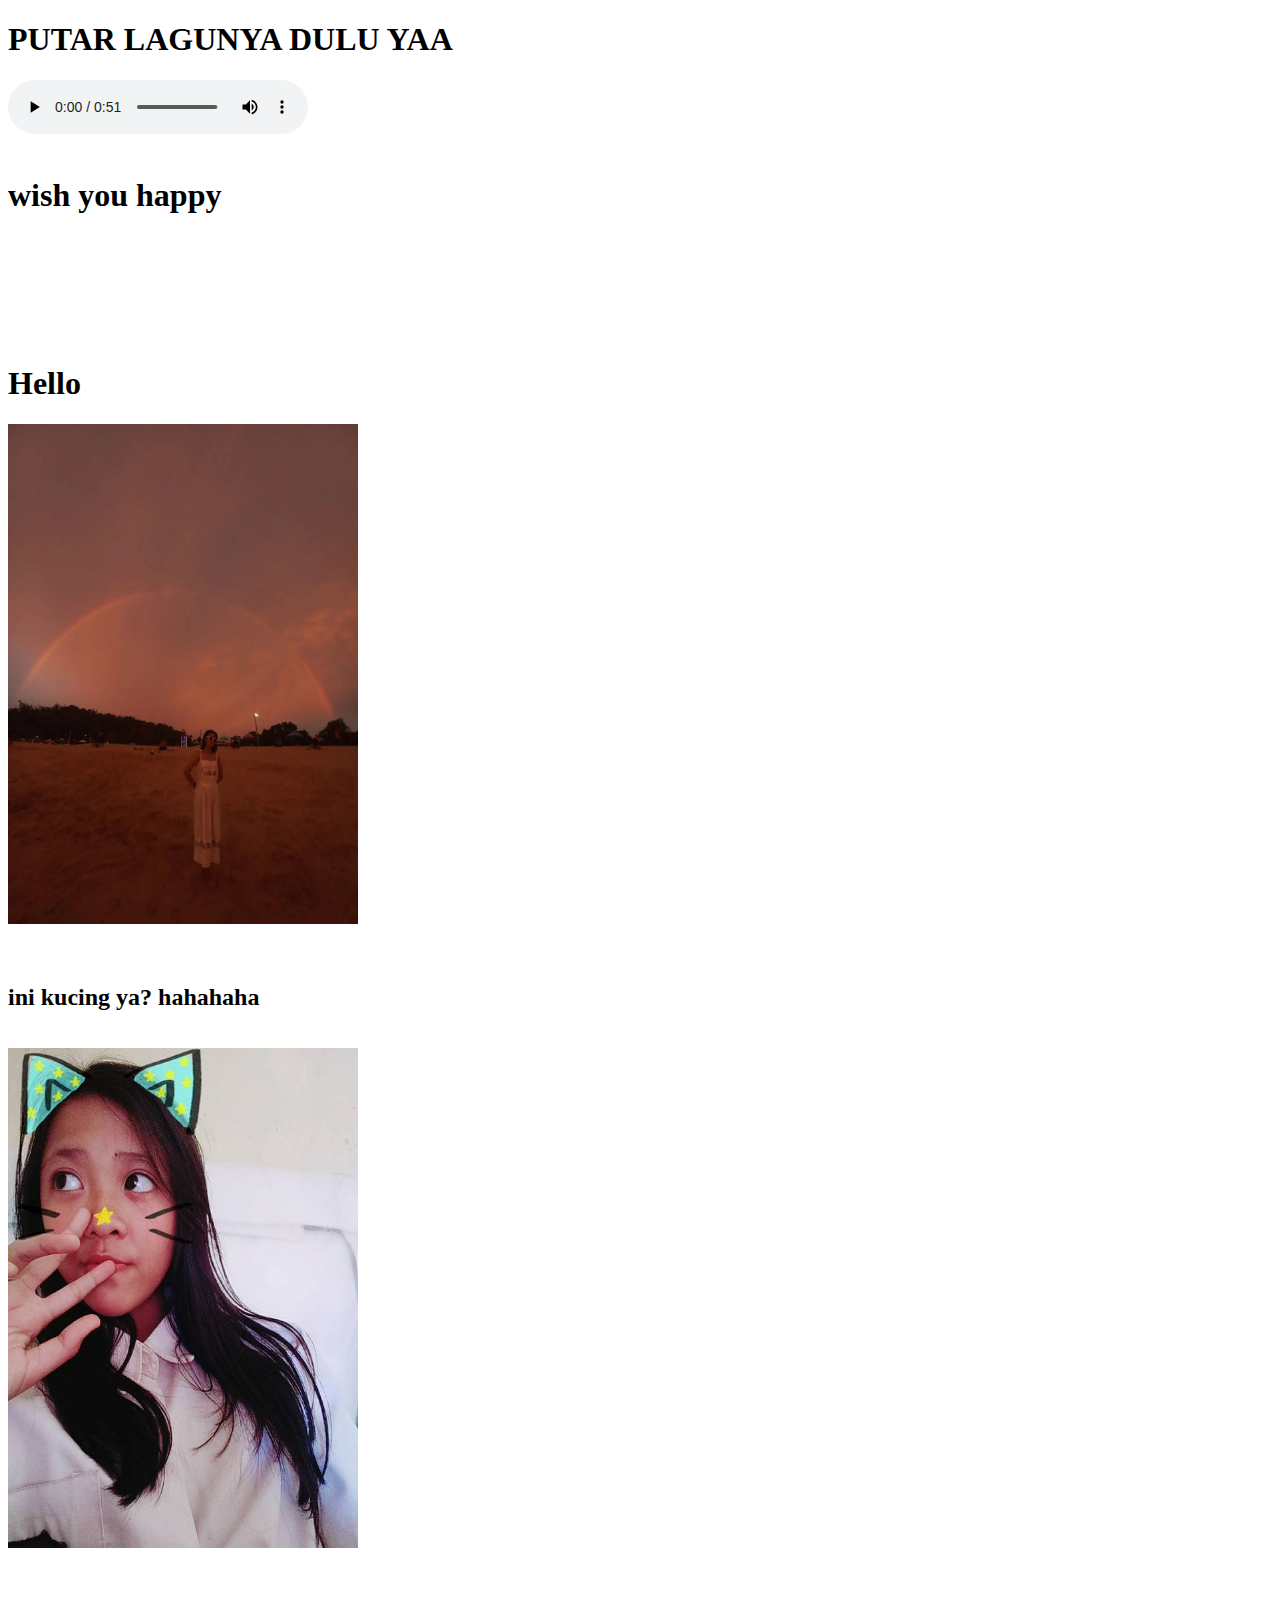
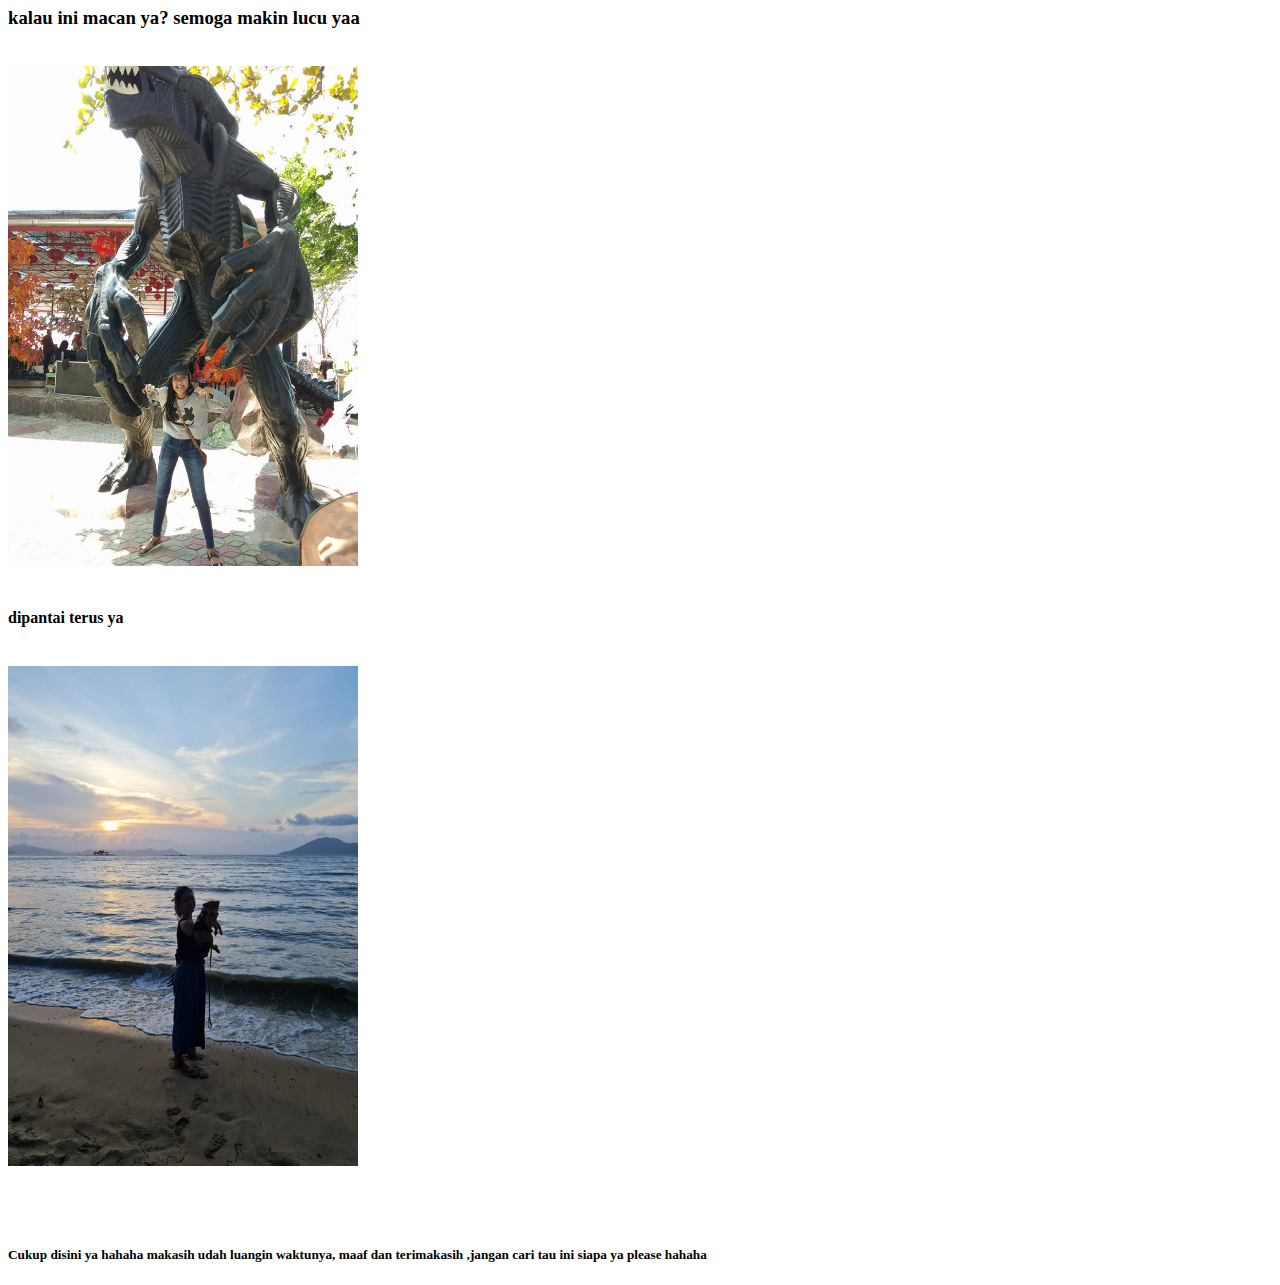
==== index.html @ ba2665f2 "Rename liaspecialday.html to index.html" ====
<!DOCTYPE html>
<html>
    <head>
        <title> Lia Special Day</title>
</head>
<h1> PUTAR LAGUNYA DULU YAA</h1>
<body>
    <audio controls loop>

    <source src="Sempurna cover gitar.mp3" type="audio/mp3"/>
</audio>
    
</body>    


<body>
       
        <script>
            alert("Hai Lia");
        </script>
        <script>
            alert("Selamat Ulang Tahun ya");
        </script>
        <script>
            alert("semoga panjang umur");
        </script>
        <script>
            alert("Sehat Selalu");
        </script>
        <script>
            alert("Udah ada jodoh belum?");
        </script>
        <script>
            alert("hahahaha");
        </script>
        <script>
            alert("kalau belum semoga cepet ketemu yaa :(");
        </script>
        <script>
            alert("Oh iya sehat selalu juga ya buat keluarganya");
        </script>
        <script>
            alert("Insta Story nya kosong ya");
        </script>
        <script>
            alert("ngga mau diisi atau gimana? sibuk acara ya paling hahaha");
        </script>
        <script>
            alert("hahahaha");
        </script>
        <script>
            alert("tunggu sampai akhir ya ntar ada sesuatu kok");
        </script>
        <script>
            alert("Udah mau lulus ya");
        </script>
        <script>
            alert("ga kerasa udah mau kuliah/kerja atau langsung nikah");
        </script>
        <script>
            alert("hahaha semoga aja lia ketemu yang seiman dan bisa ngejaga lia sampai tua");
        </script>
        <script>
            alert("semoga ketemu sama jodohnya yaa");
        </script>
        <script>
            alert("Capek ya?");
        </script>
        <script>
            alert("Bentar lagi kok,masa gapengen tau sih ada apa di akhir");
        </script>
        <script>
            alert("maaf ya aku gaberani ngirim langsung,aku takut kita makin jauh,yaa walaupun udh agak jauh tapi aku sering ngelihatin di SG/SW (walaupun jarang bikin)");
        </script>
        <script>
            alert("gimana harinya? sedih,senang,bosan, semoga ditahun ini dan tahun tahun mendatang apa yang diinginkan bisa tercapai ya");
        </script>
        <script>
            alert("udah sampai sini aja ya makasih udah mau baca");
        </script>
        <script>
            alert("Thankyou");
        </script>
        <script>
            alert("this message is from your Secret Admirer");
        </script>
        












    </body>
    <br>
    <br>
    <head>
        <title>wish you happy</title>
    </head>
    <h1>wish you happy</h1>
    <br>
    <br>
    <br>
    <br>
    <body>
        <br>
        <br>
        <h1>Hello</h1>
        <img src="foto lia.webp" width="350px" height="500px" alt="foto lia.webp"
       >
       <br>
       <br>
       <br> <h2>ini kucing ya? hahahaha</h2>
       <br>
    
       <img src="lia kucing.jpg" width="350px" height="500px" alt="">
       <br>
       <br>
       <br><h3>kalau ini macan ya? semoga makin lucu yaa</h3>
       <br>
      
       <img src="lia macan.jpg" width="350px" height="500px" alt="">
       <br>
       <br><h4>dipantai terus ya</h4>
       <br> 
       
       <img src="lia dipantai.jpg" width="350px" height="500px" alt="">
        <br>
        <br>
        <br>
        <br>
    

       <h5>Cukup disini ya hahaha makasih udah luangin waktunya, maaf dan terimakasih ,jangan cari tau ini siapa ya please hahaha</h5>
    </body>
</html>
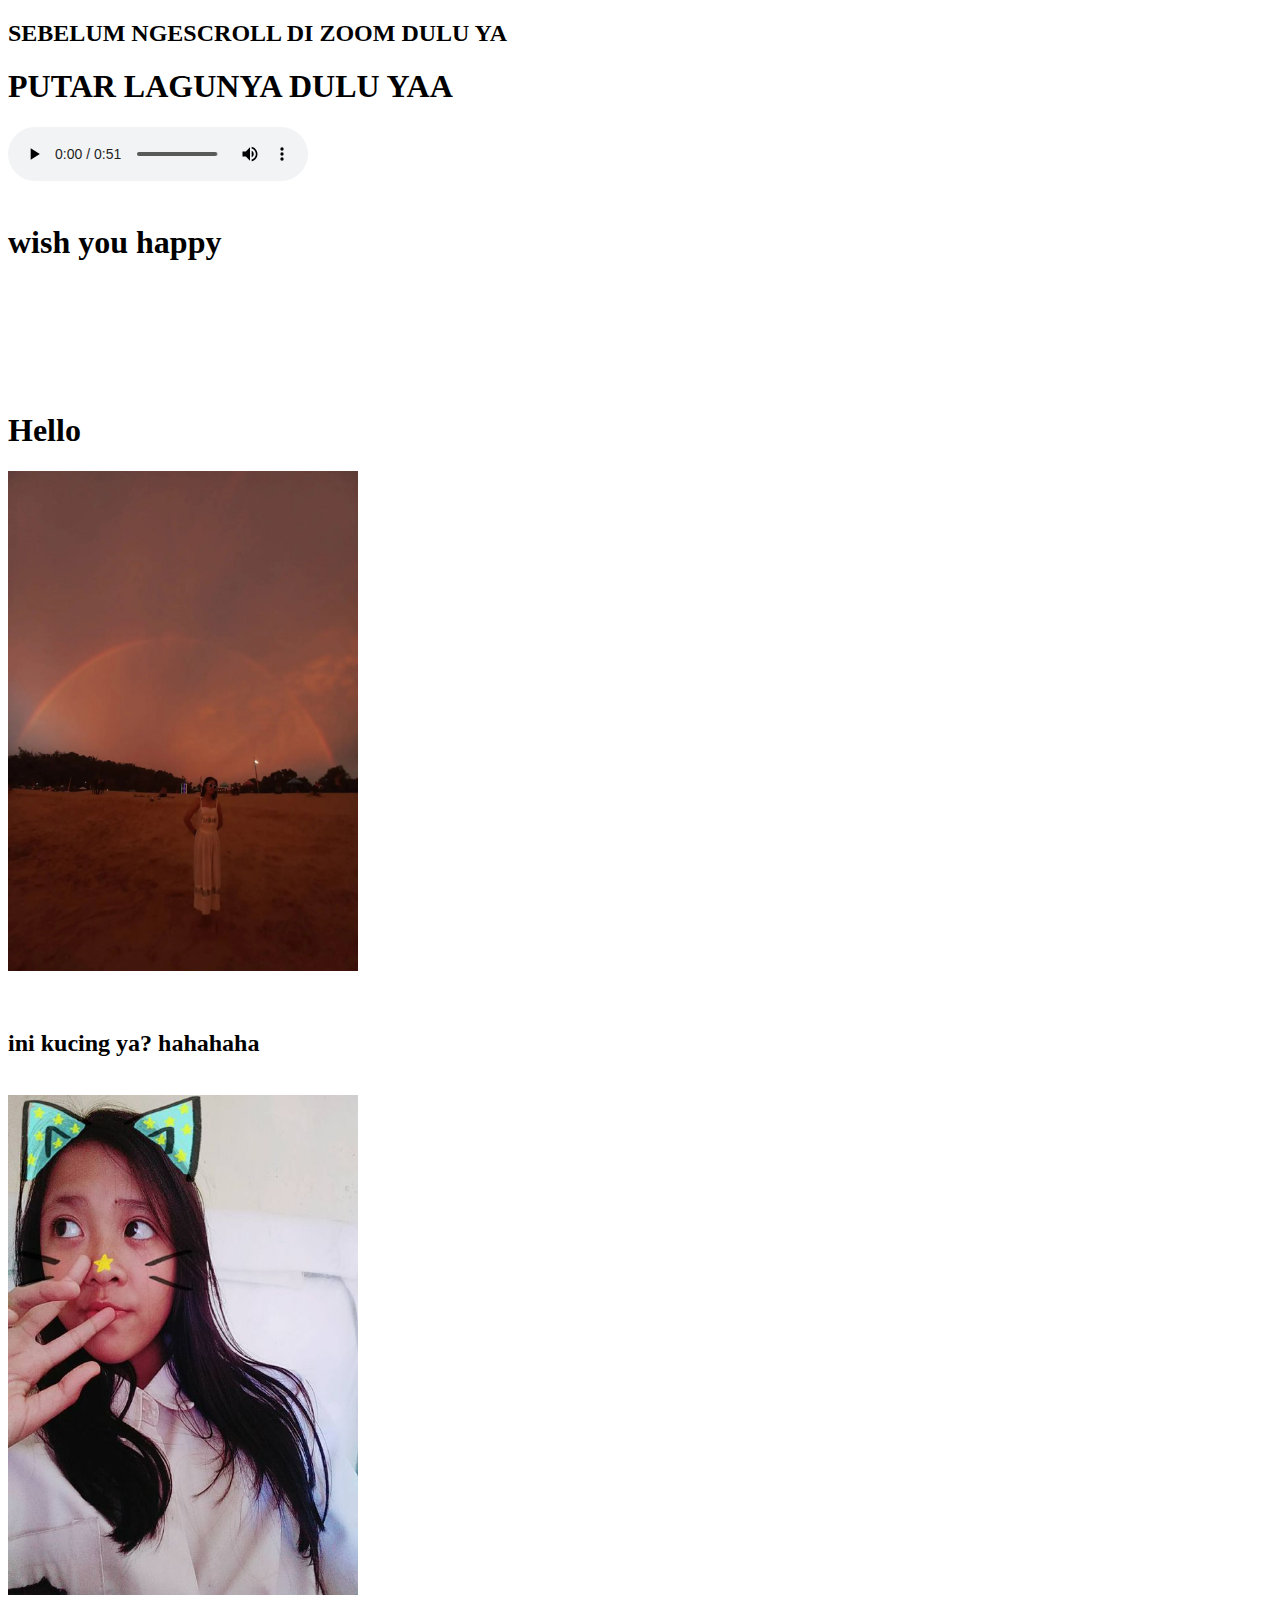
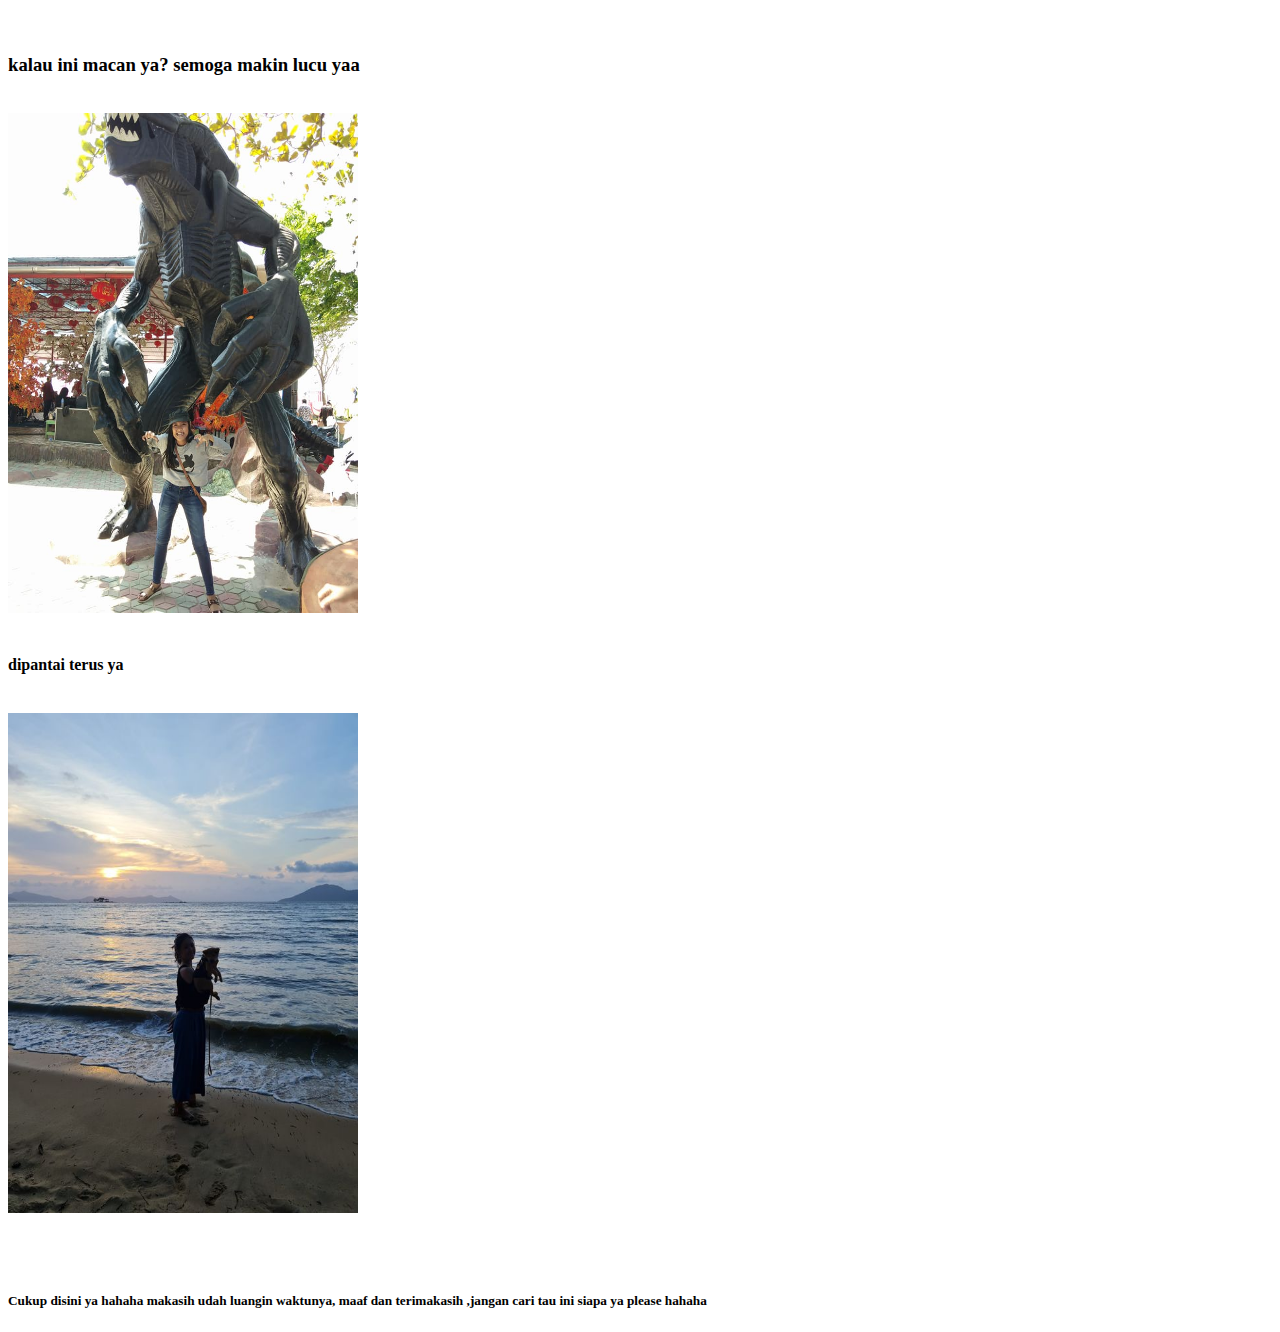
==== commit c36eee70: "Update index.html" ====
--- a/index.html
+++ b/index.html
@@ -3,6 +3,7 @@
     <head>
         <title> Lia Special Day</title>
 </head>
+<h2> SEBELUM NGESCROLL DI ZOOM DULU YA<h2>
 <h1> PUTAR LAGUNYA DULU YAA</h1>
 <body>
     <audio controls loop>
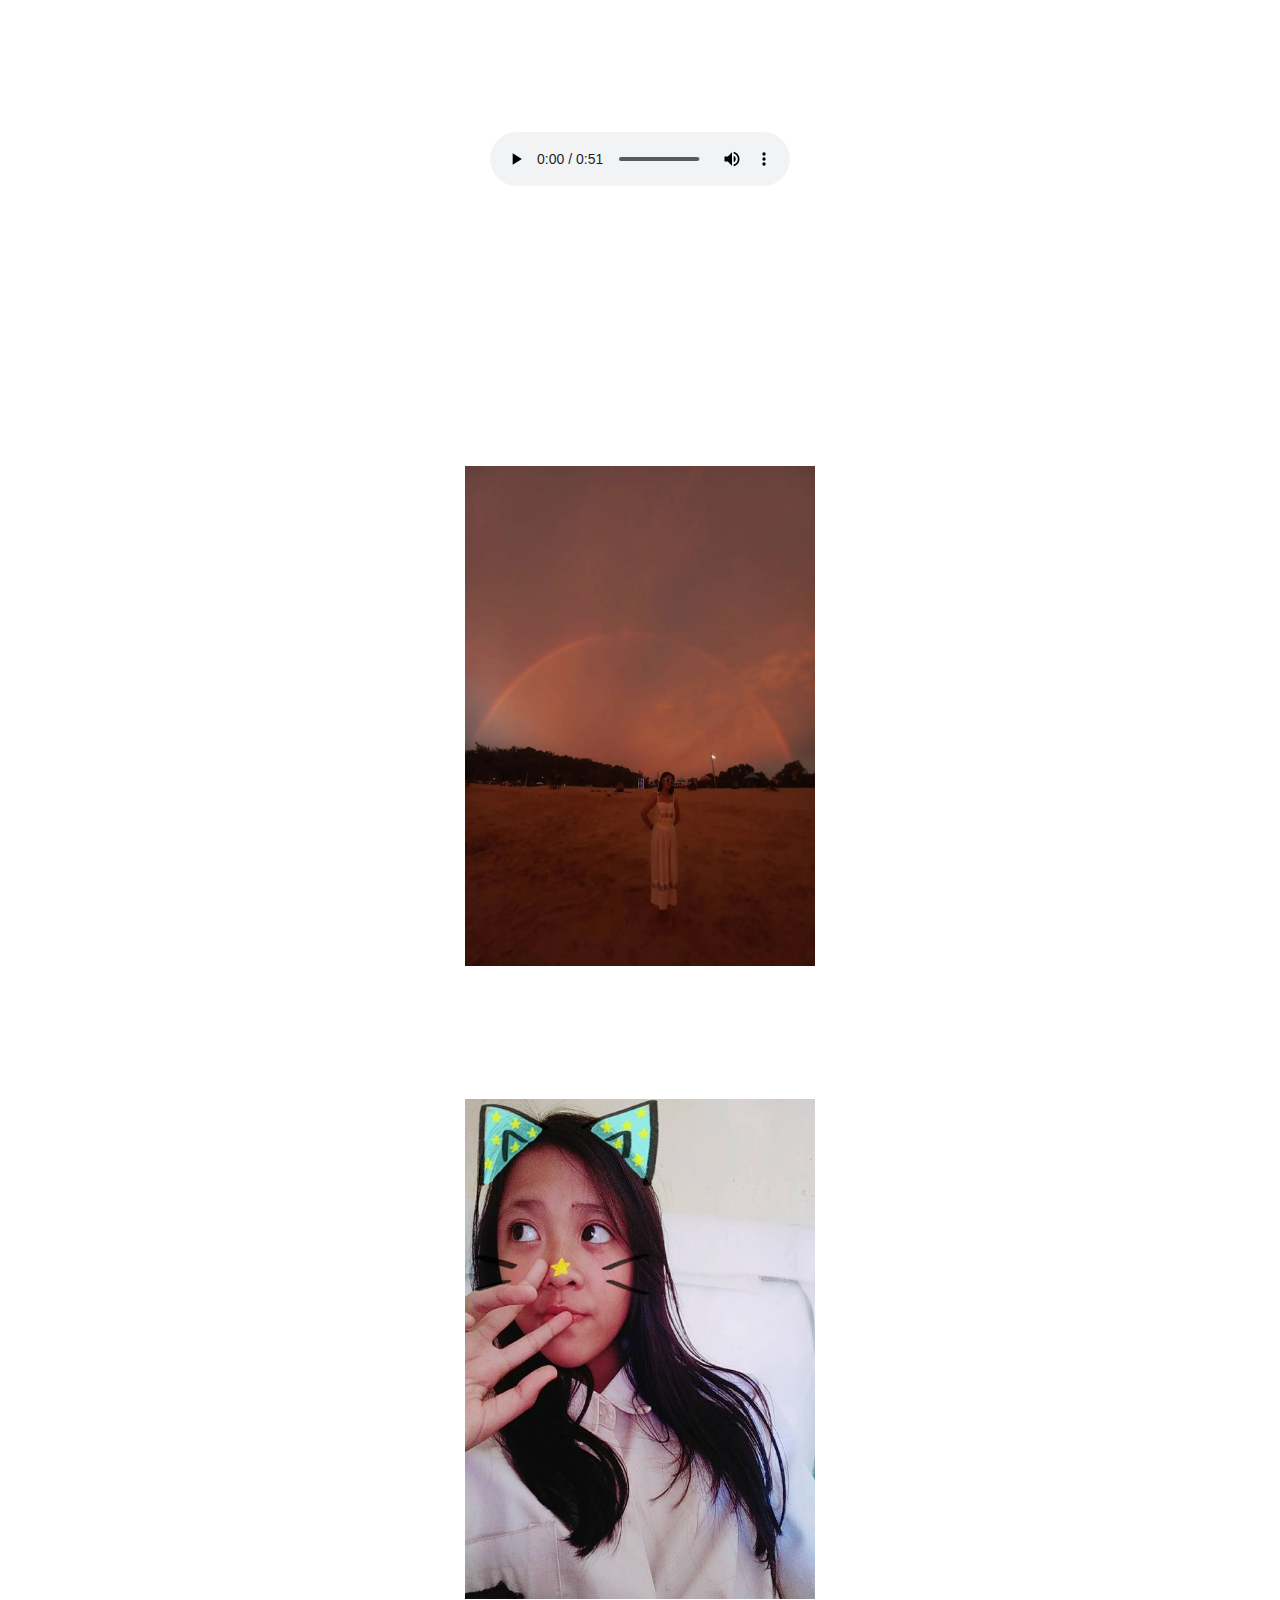
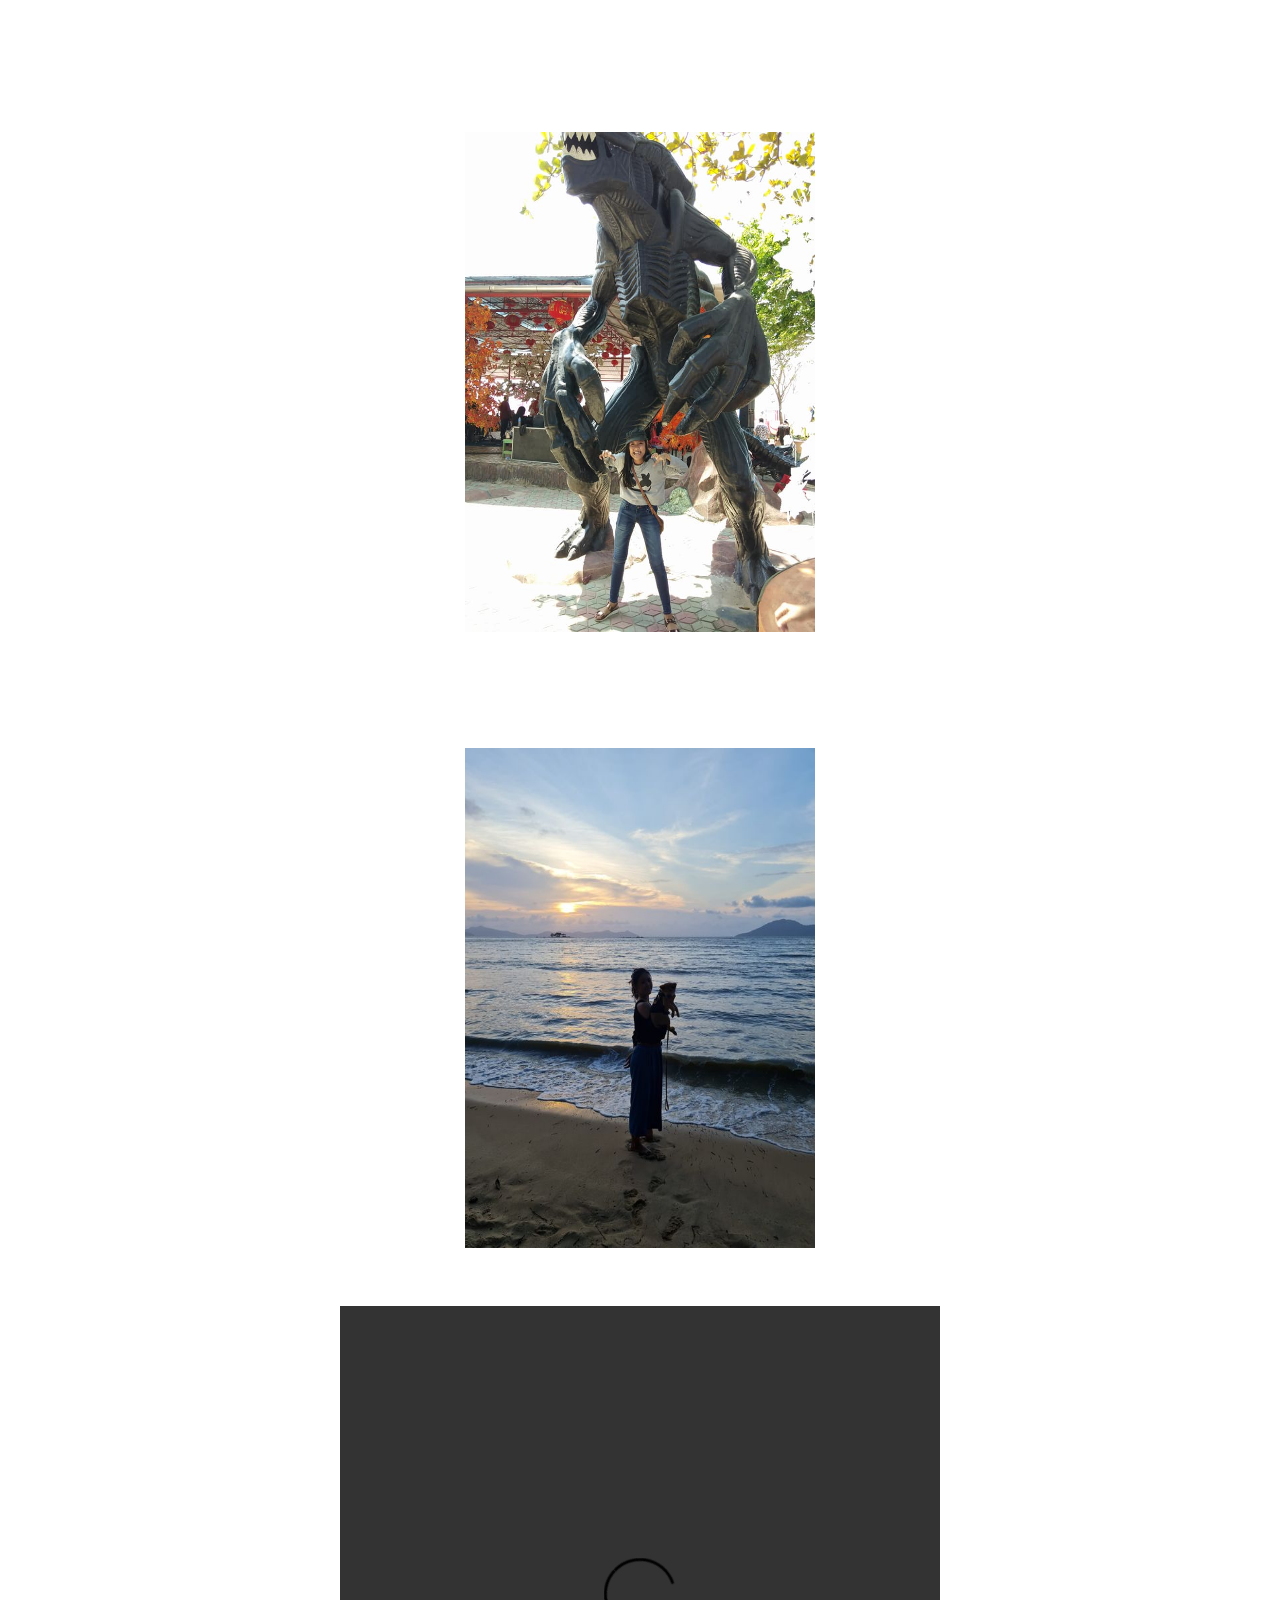
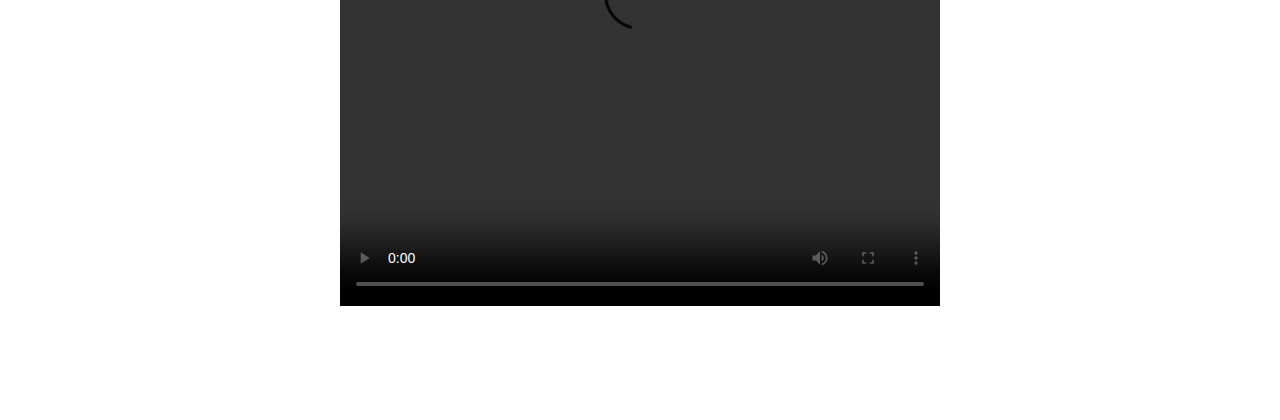
==== commit b2e9a18b: "Update index.html" ====
--- a/index.html
+++ b/index.html
@@ -2,9 +2,166 @@
 <html>
     <head>
         <title> Lia Special Day</title>
-</head>
-<h2> SEBELUM NGESCROLL DI ZOOM DULU YA<h2>
-<h1> PUTAR LAGUNYA DULU YAA</h1>
+    </head>
+<body background="bg web.jpg">
+
+
+
+    </body>
+<body>
+    
+
+<style type="text/css">
+#h1{
+color: white;
+font-size: 30px;
+font-weight: bold;
+font-variant: small-caps;
+font-family: system-ui, -apple-system, BlinkMacSystemFont, 'Segoe UI', Roboto, Oxygen, Ubuntu, Cantarell, 'Open Sans', 'Helvetica Neue', sans-serif;    }
+ 
+
+</style>
+</body>
+<script>
+    alert("Hai Lia");
+    </script>
+    <script>
+    alert("Selamat Ulang Tahun ya");
+    </script>
+    <script>
+    alert("semoga panjang umur");
+    </script>
+    <script>
+    alert("Sehat Selalu");
+    </script>
+    <script>
+    alert("Udah ada jodoh belum?");
+    </script>
+    <script>
+    alert("hahahaha");
+    </script>
+    <script>
+    alert("kalau belum semoga cepet ketemu yaa :(");
+    </script>
+    <script>
+    alert("Oh iya sehat selalu juga ya buat keluarganya");
+    </script>
+    <script>
+    alert("Insta Story nya kosong ya");
+    </script>
+    <script>
+    alert("ngga mau diisi atau gimana? sibuk acara ya paling hahaha");
+    </script>
+    <script>
+    alert("hahahaha");
+    </script>
+    <script>
+    alert("tunggu sampai akhir ya ntar ada sesuatu kok");
+    </script>
+    <script>
+    alert("Udah mau lulus ya");
+    </script>
+    <script>
+    alert("ga kerasa udah mau kuliah/kerja atau langsung nikah");
+    </script>
+    <script>
+    alert("hahaha semoga aja lia ketemu yang seiman dan bisa ngejaga lia sampai tua");
+    </script>
+    <script>
+    alert("semoga ketemu sama jodohnya yaa");
+    </script>
+    <script>
+    alert("Capek ya?");
+    </script>
+    <script>
+    alert("Bentar lagi kok,masa gapengen tau sih ada apa di akhir");
+    </script>
+    <script>
+    alert("maaf ya aku gaberani ngirim langsung,aku takut kita makin jauh,yaa walaupun udh agak jauh tapi aku sering ngelihatin di SG/SW (walaupun jarang bikin)");
+    </script>
+    <script>
+    alert("gimana harinya? sedih,senang,bosan, semoga ditahun ini dan tahun tahun mendatang apa yang diinginkan bisa tercapai ya");
+    </script>
+    <script>
+    alert("udah sampai sini aja ya makasih udah mau baca");
+    </script>
+    <script>
+    alert("Thankyou");
+    </script>
+    <script>
+    alert("this message is from your Secret Admirer");
+    </script><script>
+alert("Hai Lia");
+</script>
+<script>
+alert("Selamat Ulang Tahun ya");
+</script>
+<script>
+alert("semoga panjang umur");
+</script>
+<script>
+alert("Sehat Selalu");
+</script>
+<script>
+alert("Udah ada jodoh belum?");
+</script>
+<script>
+alert("hahahaha");
+</script>
+<script>
+alert("kalau belum semoga cepet ketemu yaa :(");
+</script>
+<script>
+alert("Oh iya sehat selalu juga ya buat keluarganya");
+</script>
+<script>
+alert("Insta Story nya kosong ya");
+</script>
+<script>
+alert("ngga mau diisi atau gimana? sibuk acara ya paling hahaha");
+</script>
+<script>
+alert("hahahaha");
+</script>
+<script>
+alert("tunggu sampai akhir ya ntar ada sesuatu kok");
+</script>
+<script>
+alert("Udah mau lulus ya");
+</script>
+<script>
+alert("ga kerasa udah mau kuliah/kerja atau langsung nikah");
+</script>
+<script>
+alert("hahaha semoga aja lia ketemu yang seiman dan bisa ngejaga lia sampai tua");
+</script>
+<script>
+alert("semoga ketemu sama jodohnya yaa");
+</script>
+<script>
+alert("Capek ya?");
+</script>
+<script>
+alert("Bentar lagi kok,masa gapengen tau sih ada apa di akhir");
+</script>
+<script>
+alert("maaf ya aku gaberani ngirim langsung,aku takut kita makin jauh,yaa walaupun udh agak jauh tapi aku sering ngelihatin di SG/SW (walaupun jarang bikin)");
+</script>
+<script>
+alert("gimana harinya? sedih,senang,bosan, semoga ditahun ini dan tahun tahun mendatang apa yang diinginkan bisa tercapai ya");
+</script>
+<script>
+alert("udah sampai sini aja ya makasih udah mau baca");
+</script>
+<script>
+alert("Thankyou");
+</script>
+<script>
+alert("this message is from your Secret Admirer");
+</script>
+<center>
+<h1 id="h1" > SEBELUM NGESCROLL DI ZOOM DULU YA<h1>
+<h1 id="h1"> PUTAR LAGUNYA DULU </h1>
 <body>
     <audio controls loop>
 
@@ -16,128 +173,54 @@
 
 <body>
        
-        <script>
-            alert("Hai Lia");
-        </script>
-        <script>
-            alert("Selamat Ulang Tahun ya");
-        </script>
-        <script>
-            alert("semoga panjang umur");
-        </script>
-        <script>
-            alert("Sehat Selalu");
-        </script>
-        <script>
-            alert("Udah ada jodoh belum?");
-        </script>
-        <script>
-            alert("hahahaha");
-        </script>
-        <script>
-            alert("kalau belum semoga cepet ketemu yaa :(");
-        </script>
-        <script>
-            alert("Oh iya sehat selalu juga ya buat keluarganya");
-        </script>
-        <script>
-            alert("Insta Story nya kosong ya");
-        </script>
-        <script>
-            alert("ngga mau diisi atau gimana? sibuk acara ya paling hahaha");
-        </script>
-        <script>
-            alert("hahahaha");
-        </script>
-        <script>
-            alert("tunggu sampai akhir ya ntar ada sesuatu kok");
-        </script>
-        <script>
-            alert("Udah mau lulus ya");
-        </script>
-        <script>
-            alert("ga kerasa udah mau kuliah/kerja atau langsung nikah");
-        </script>
-        <script>
-            alert("hahaha semoga aja lia ketemu yang seiman dan bisa ngejaga lia sampai tua");
-        </script>
-        <script>
-            alert("semoga ketemu sama jodohnya yaa");
-        </script>
-        <script>
-            alert("Capek ya?");
-        </script>
-        <script>
-            alert("Bentar lagi kok,masa gapengen tau sih ada apa di akhir");
-        </script>
-        <script>
-            alert("maaf ya aku gaberani ngirim langsung,aku takut kita makin jauh,yaa walaupun udh agak jauh tapi aku sering ngelihatin di SG/SW (walaupun jarang bikin)");
-        </script>
-        <script>
-            alert("gimana harinya? sedih,senang,bosan, semoga ditahun ini dan tahun tahun mendatang apa yang diinginkan bisa tercapai ya");
-        </script>
-        <script>
-            alert("udah sampai sini aja ya makasih udah mau baca");
-        </script>
-        <script>
-            alert("Thankyou");
-        </script>
-        <script>
-            alert("this message is from your Secret Admirer");
-        </script>
+       
         
 
 
-
-
-
-
-
-
-
-
-
-
     </body>
     <br>
     <br>
     <head>
-        <title>wish you happy</title>
+        <title id="h1">wish you happy</title>
     </head>
-    <h1>wish you happy</h1>
+    <h1 id="h1">wish you happy</h1>
     <br>
     <br>
     <br>
     <br>
     <body>
-        <br>
-        <br>
-        <h1>Hello</h1>
+        
+        <br>
+        <br>
+        <h1 id="h1">Hello</h1>
         <img src="foto lia.webp" width="350px" height="500px" alt="foto lia.webp"
        >
        <br>
        <br>
-       <br> <h2>ini kucing ya? hahahaha</h2>
+       <br> <h1 id="h1">ini kucing ya? hahahaha</h1>
        <br>
     
        <img src="lia kucing.jpg" width="350px" height="500px" alt="">
        <br>
        <br>
-       <br><h3>kalau ini macan ya? semoga makin lucu yaa</h3>
+       <br><h1 id="h1">kalau ini macan ya? semoga makin lucu yaa</h1>
        <br>
       
        <img src="lia macan.jpg" width="350px" height="500px" alt="">
        <br>
-       <br><h4>dipantai terus ya</h4>
+       <br><h1 id="h1">dipantai terus ya</h1>
        <br> 
        
        <img src="lia dipantai.jpg" width="350px" height="500px" alt="">
-        <br>
-        <br>
-        <br>
-        <br>
-    
-
-       <h5>Cukup disini ya hahaha makasih udah luangin waktunya, maaf dan terimakasih ,jangan cari tau ini siapa ya please hahaha</h5>
+    
+        <br>
+        <br>
+        <br>
+        <br>
+        <video controls src="Video lia.mp4" width="600" height="600px"  type="video/mp4"></video>
+    
+
+       <h1 id="h1">Cukup disini ya hahaha makasih udah luangin waktunya, maaf dan terimakasih ,jangan cari tau ini siapa ya please hahaha</h1>
+    </center>
     </body>
 </html>
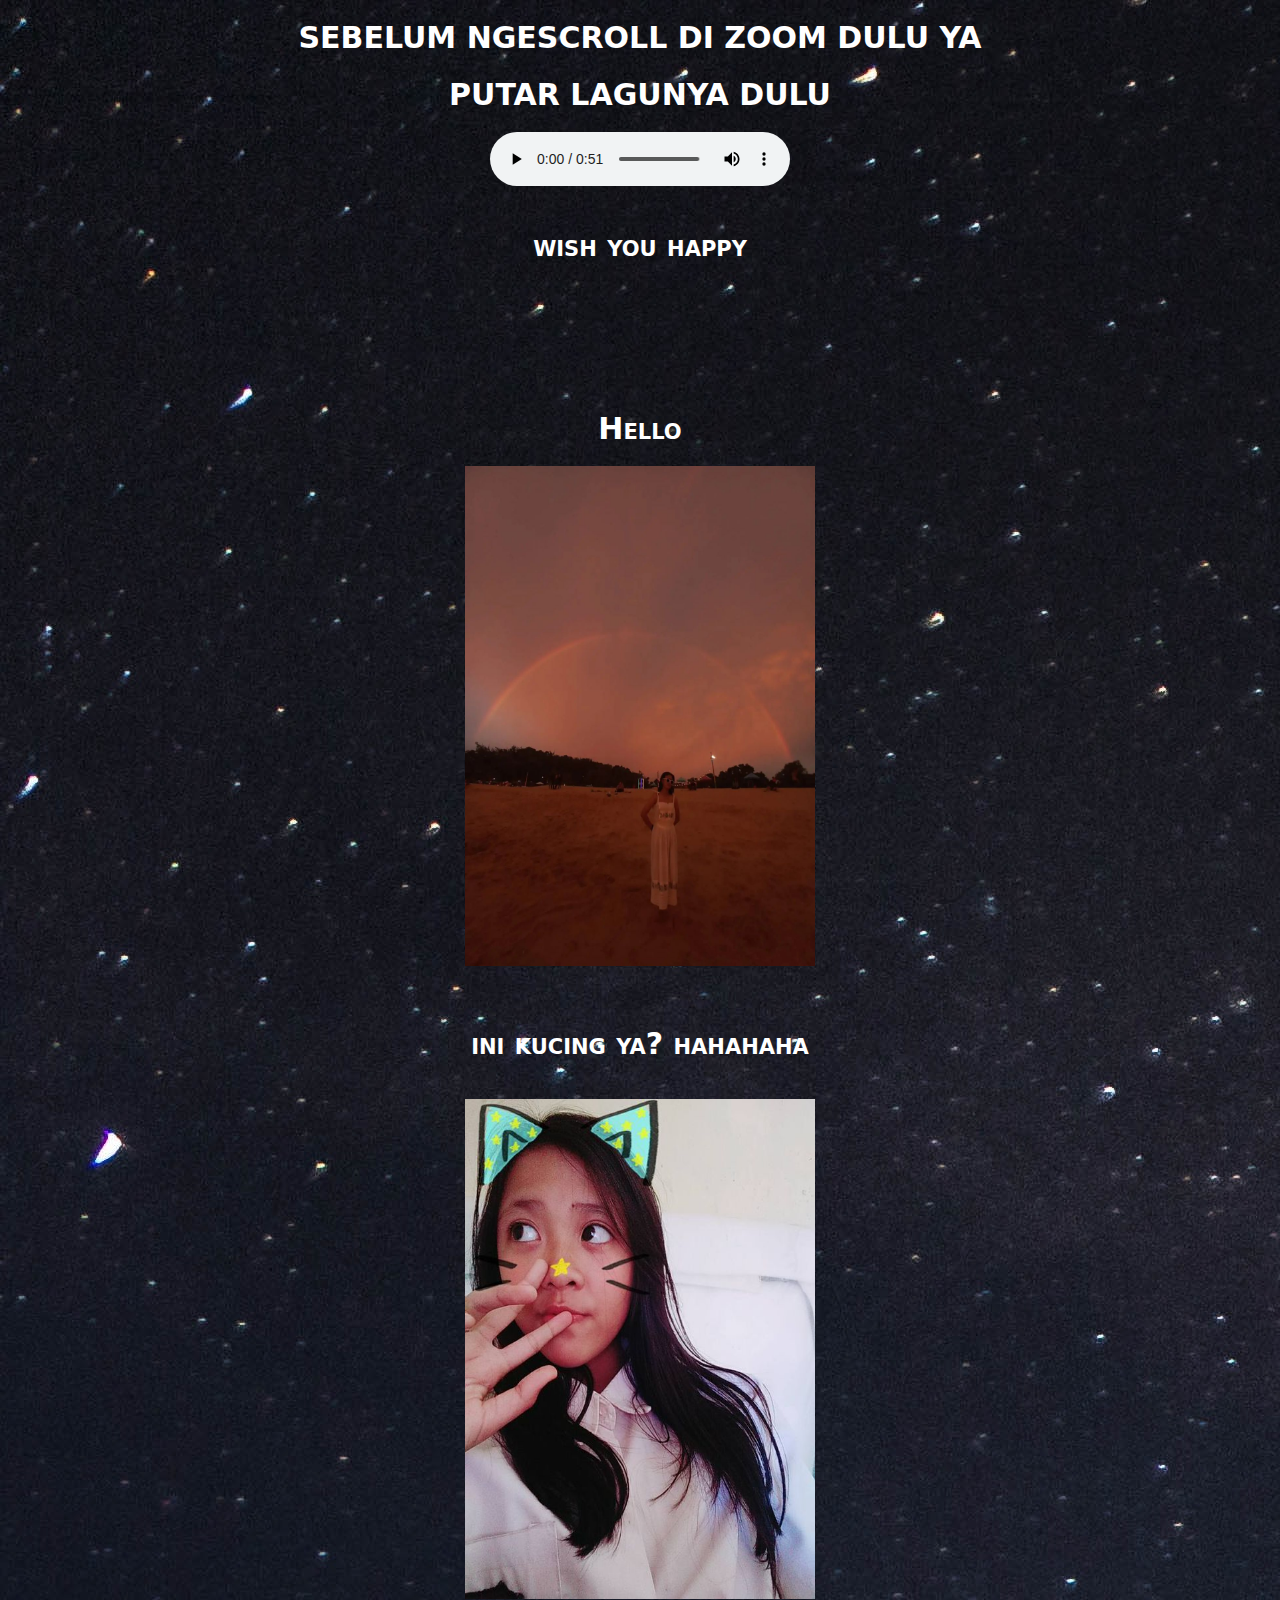
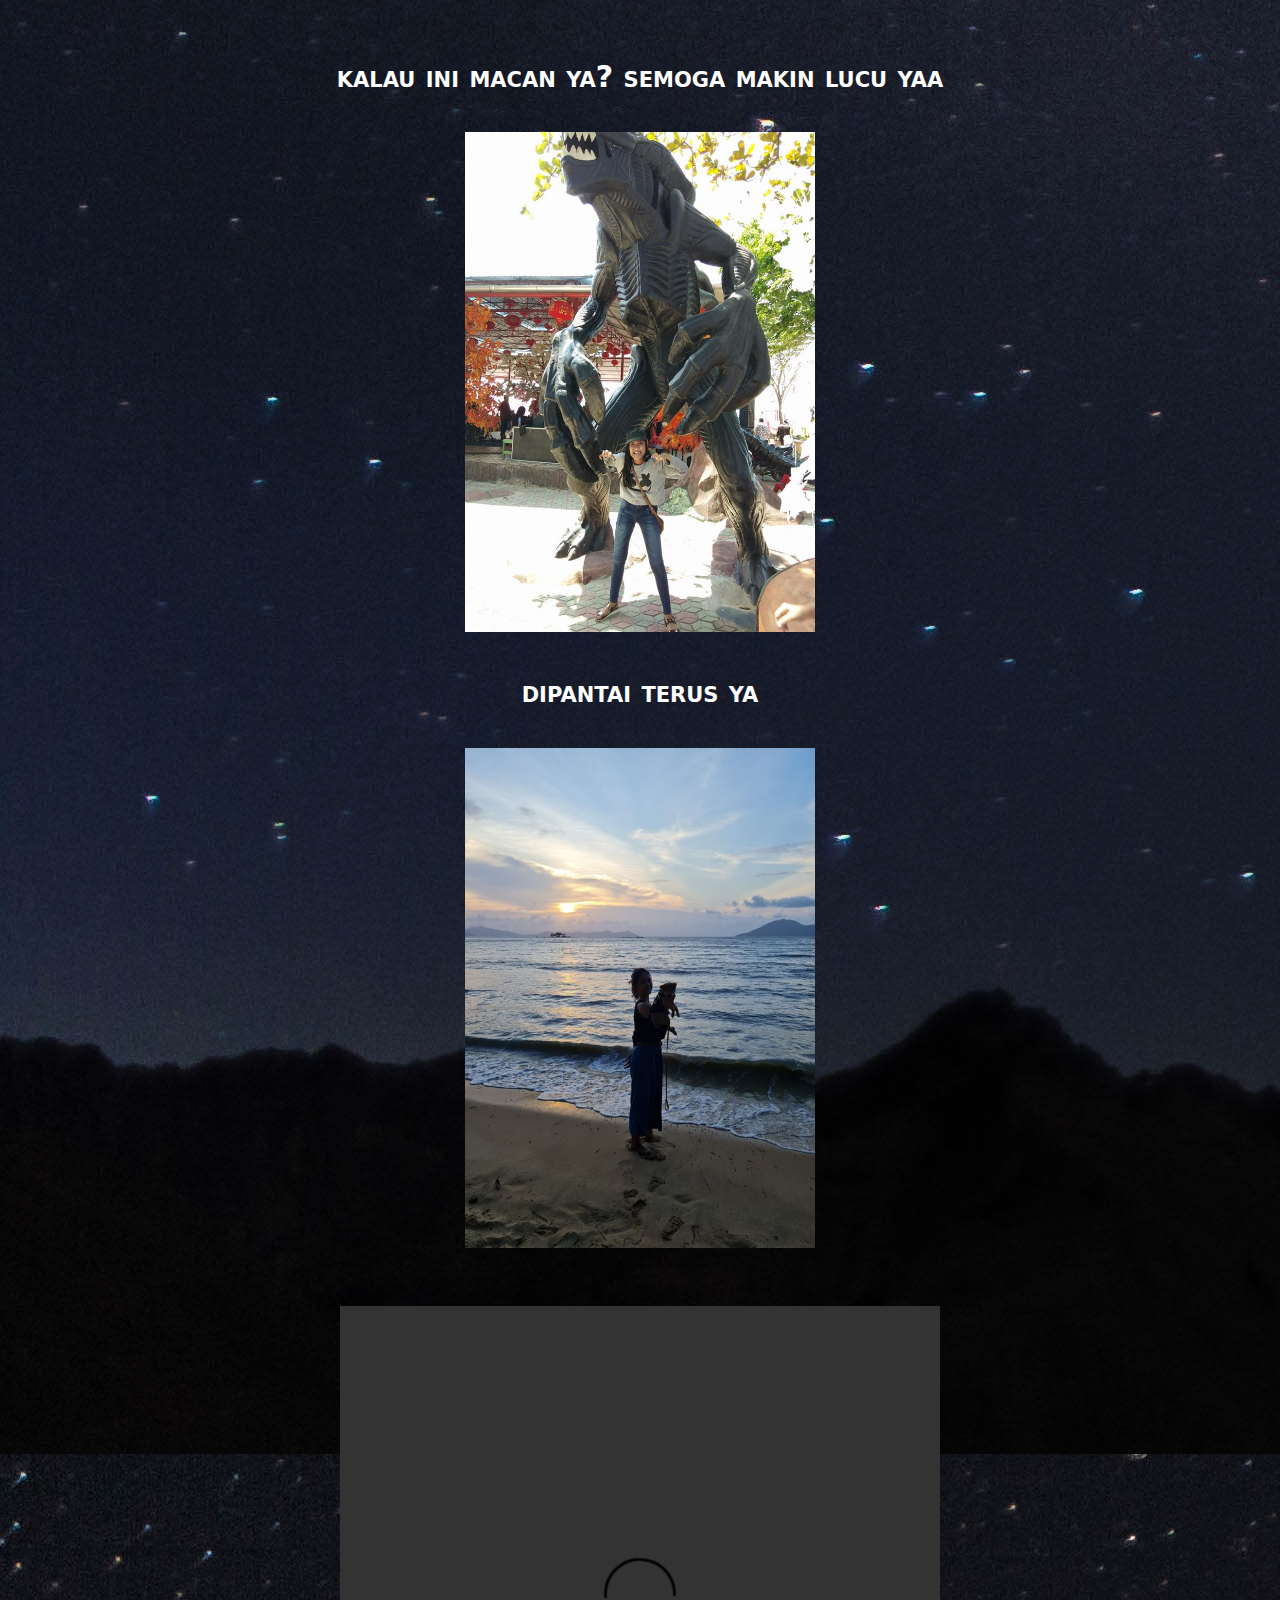
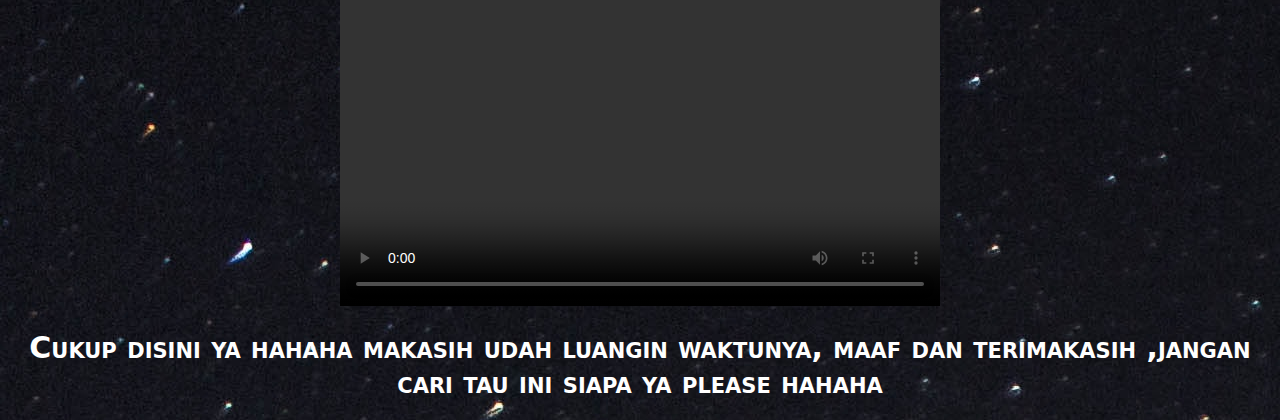
==== commit 7850fd23: "Add files via upload" ====
--- a/index.html
+++ b/index.html
@@ -1,226 +1,226 @@
-<!DOCTYPE html>
-<html>
-    <head>
-        <title> Lia Special Day</title>
-    </head>
-<body background="bg web.jpg">
-
-
-
-    </body>
-<body>
-    
-
-<style type="text/css">
-#h1{
-color: white;
-font-size: 30px;
-font-weight: bold;
-font-variant: small-caps;
-font-family: system-ui, -apple-system, BlinkMacSystemFont, 'Segoe UI', Roboto, Oxygen, Ubuntu, Cantarell, 'Open Sans', 'Helvetica Neue', sans-serif;    }
- 
-
-</style>
-</body>
-<script>
-    alert("Hai Lia");
-    </script>
-    <script>
-    alert("Selamat Ulang Tahun ya");
-    </script>
-    <script>
-    alert("semoga panjang umur");
-    </script>
-    <script>
-    alert("Sehat Selalu");
-    </script>
-    <script>
-    alert("Udah ada jodoh belum?");
-    </script>
-    <script>
-    alert("hahahaha");
-    </script>
-    <script>
-    alert("kalau belum semoga cepet ketemu yaa :(");
-    </script>
-    <script>
-    alert("Oh iya sehat selalu juga ya buat keluarganya");
-    </script>
-    <script>
-    alert("Insta Story nya kosong ya");
-    </script>
-    <script>
-    alert("ngga mau diisi atau gimana? sibuk acara ya paling hahaha");
-    </script>
-    <script>
-    alert("hahahaha");
-    </script>
-    <script>
-    alert("tunggu sampai akhir ya ntar ada sesuatu kok");
-    </script>
-    <script>
-    alert("Udah mau lulus ya");
-    </script>
-    <script>
-    alert("ga kerasa udah mau kuliah/kerja atau langsung nikah");
-    </script>
-    <script>
-    alert("hahaha semoga aja lia ketemu yang seiman dan bisa ngejaga lia sampai tua");
-    </script>
-    <script>
-    alert("semoga ketemu sama jodohnya yaa");
-    </script>
-    <script>
-    alert("Capek ya?");
-    </script>
-    <script>
-    alert("Bentar lagi kok,masa gapengen tau sih ada apa di akhir");
-    </script>
-    <script>
-    alert("maaf ya aku gaberani ngirim langsung,aku takut kita makin jauh,yaa walaupun udh agak jauh tapi aku sering ngelihatin di SG/SW (walaupun jarang bikin)");
-    </script>
-    <script>
-    alert("gimana harinya? sedih,senang,bosan, semoga ditahun ini dan tahun tahun mendatang apa yang diinginkan bisa tercapai ya");
-    </script>
-    <script>
-    alert("udah sampai sini aja ya makasih udah mau baca");
-    </script>
-    <script>
-    alert("Thankyou");
-    </script>
-    <script>
-    alert("this message is from your Secret Admirer");
-    </script><script>
-alert("Hai Lia");
-</script>
-<script>
-alert("Selamat Ulang Tahun ya");
-</script>
-<script>
-alert("semoga panjang umur");
-</script>
-<script>
-alert("Sehat Selalu");
-</script>
-<script>
-alert("Udah ada jodoh belum?");
-</script>
-<script>
-alert("hahahaha");
-</script>
-<script>
-alert("kalau belum semoga cepet ketemu yaa :(");
-</script>
-<script>
-alert("Oh iya sehat selalu juga ya buat keluarganya");
-</script>
-<script>
-alert("Insta Story nya kosong ya");
-</script>
-<script>
-alert("ngga mau diisi atau gimana? sibuk acara ya paling hahaha");
-</script>
-<script>
-alert("hahahaha");
-</script>
-<script>
-alert("tunggu sampai akhir ya ntar ada sesuatu kok");
-</script>
-<script>
-alert("Udah mau lulus ya");
-</script>
-<script>
-alert("ga kerasa udah mau kuliah/kerja atau langsung nikah");
-</script>
-<script>
-alert("hahaha semoga aja lia ketemu yang seiman dan bisa ngejaga lia sampai tua");
-</script>
-<script>
-alert("semoga ketemu sama jodohnya yaa");
-</script>
-<script>
-alert("Capek ya?");
-</script>
-<script>
-alert("Bentar lagi kok,masa gapengen tau sih ada apa di akhir");
-</script>
-<script>
-alert("maaf ya aku gaberani ngirim langsung,aku takut kita makin jauh,yaa walaupun udh agak jauh tapi aku sering ngelihatin di SG/SW (walaupun jarang bikin)");
-</script>
-<script>
-alert("gimana harinya? sedih,senang,bosan, semoga ditahun ini dan tahun tahun mendatang apa yang diinginkan bisa tercapai ya");
-</script>
-<script>
-alert("udah sampai sini aja ya makasih udah mau baca");
-</script>
-<script>
-alert("Thankyou");
-</script>
-<script>
-alert("this message is from your Secret Admirer");
-</script>
-<center>
-<h1 id="h1" > SEBELUM NGESCROLL DI ZOOM DULU YA<h1>
-<h1 id="h1"> PUTAR LAGUNYA DULU </h1>
-<body>
-    <audio controls loop>
-
-    <source src="Sempurna cover gitar.mp3" type="audio/mp3"/>
-</audio>
-    
-</body>    
-
-
-<body>
-       
-       
-        
-
-
-    </body>
-    <br>
-    <br>
-    <head>
-        <title id="h1">wish you happy</title>
-    </head>
-    <h1 id="h1">wish you happy</h1>
-    <br>
-    <br>
-    <br>
-    <br>
-    <body>
-        
-        <br>
-        <br>
-        <h1 id="h1">Hello</h1>
-        <img src="foto lia.webp" width="350px" height="500px" alt="foto lia.webp"
-       >
-       <br>
-       <br>
-       <br> <h1 id="h1">ini kucing ya? hahahaha</h1>
-       <br>
-    
-       <img src="lia kucing.jpg" width="350px" height="500px" alt="">
-       <br>
-       <br>
-       <br><h1 id="h1">kalau ini macan ya? semoga makin lucu yaa</h1>
-       <br>
-      
-       <img src="lia macan.jpg" width="350px" height="500px" alt="">
-       <br>
-       <br><h1 id="h1">dipantai terus ya</h1>
-       <br> 
-       
-       <img src="lia dipantai.jpg" width="350px" height="500px" alt="">
-    
-        <br>
-        <br>
-        <br>
-        <br>
-        <video controls src="Video lia.mp4" width="600" height="600px"  type="video/mp4"></video>
-    
-
-       <h1 id="h1">Cukup disini ya hahaha makasih udah luangin waktunya, maaf dan terimakasih ,jangan cari tau ini siapa ya please hahaha</h1>
-    </center>
-    </body>
-</html>
+<!DOCTYPE html>
+<html>
+    <head>
+        <title> Lia Special Day</title>
+    </head>
+<body background="bg web.jpg">
+
+
+
+    </body>
+<body>
+    
+
+<style type="text/css">
+#h1{
+color: white;
+font-size: 30px;
+font-weight: bold;
+font-variant: small-caps;
+font-family: system-ui, -apple-system, BlinkMacSystemFont, 'Segoe UI', Roboto, Oxygen, Ubuntu, Cantarell, 'Open Sans', 'Helvetica Neue', sans-serif;    }
+ 
+
+</style>
+</body>
+<script>
+    alert("Hai Lia");
+    </script>
+    <script>
+    alert("Selamat Ulang Tahun ya");
+    </script>
+    <script>
+    alert("semoga panjang umur");
+    </script>
+    <script>
+    alert("Sehat Selalu");
+    </script>
+    <script>
+    alert("Udah ada jodoh belum?");
+    </script>
+    <script>
+    alert("hahahaha");
+    </script>
+    <script>
+    alert("kalau belum semoga cepet ketemu yaa :(");
+    </script>
+    <script>
+    alert("Oh iya sehat selalu juga ya buat keluarganya");
+    </script>
+    <script>
+    alert("Insta Story nya kosong ya");
+    </script>
+    <script>
+    alert("ngga mau diisi atau gimana? sibuk acara ya paling hahaha");
+    </script>
+    <script>
+    alert("hahahaha");
+    </script>
+    <script>
+    alert("tunggu sampai akhir ya ntar ada sesuatu kok");
+    </script>
+    <script>
+    alert("Udah mau lulus ya");
+    </script>
+    <script>
+    alert("ga kerasa udah mau kuliah/kerja atau langsung nikah");
+    </script>
+    <script>
+    alert("hahaha semoga aja lia ketemu yang seiman dan bisa ngejaga lia sampai tua");
+    </script>
+    <script>
+    alert("semoga ketemu sama jodohnya yaa");
+    </script>
+    <script>
+    alert("Capek ya?");
+    </script>
+    <script>
+    alert("Bentar lagi kok,masa gapengen tau sih ada apa di akhir");
+    </script>
+    <script>
+    alert("maaf ya aku gaberani ngirim langsung,aku takut kita makin jauh,yaa walaupun udh agak jauh tapi aku sering ngelihatin di SG/SW (walaupun jarang bikin)");
+    </script>
+    <script>
+    alert("gimana harinya? sedih,senang,bosan, semoga ditahun ini dan tahun tahun mendatang apa yang diinginkan bisa tercapai ya");
+    </script>
+    <script>
+    alert("udah sampai sini aja ya makasih udah mau baca");
+    </script>
+    <script>
+    alert("Thankyou");
+    </script>
+    <script>
+    alert("this message is from your Secret Admirer");
+    </script><script>
+alert("Hai Lia");
+</script>
+<script>
+alert("Selamat Ulang Tahun ya");
+</script>
+<script>
+alert("semoga panjang umur");
+</script>
+<script>
+alert("Sehat Selalu");
+</script>
+<script>
+alert("Udah ada jodoh belum?");
+</script>
+<script>
+alert("hahahaha");
+</script>
+<script>
+alert("kalau belum semoga cepet ketemu yaa :(");
+</script>
+<script>
+alert("Oh iya sehat selalu juga ya buat keluarganya");
+</script>
+<script>
+alert("Insta Story nya kosong ya");
+</script>
+<script>
+alert("ngga mau diisi atau gimana? sibuk acara ya paling hahaha");
+</script>
+<script>
+alert("hahahaha");
+</script>
+<script>
+alert("tunggu sampai akhir ya ntar ada sesuatu kok");
+</script>
+<script>
+alert("Udah mau lulus ya");
+</script>
+<script>
+alert("ga kerasa udah mau kuliah/kerja atau langsung nikah");
+</script>
+<script>
+alert("hahaha semoga aja lia ketemu yang seiman dan bisa ngejaga lia sampai tua");
+</script>
+<script>
+alert("semoga ketemu sama jodohnya yaa");
+</script>
+<script>
+alert("Capek ya?");
+</script>
+<script>
+alert("Bentar lagi kok,masa gapengen tau sih ada apa di akhir");
+</script>
+<script>
+alert("maaf ya aku gaberani ngirim langsung,aku takut kita makin jauh,yaa walaupun udh agak jauh tapi aku sering ngelihatin di SG/SW (walaupun jarang bikin)");
+</script>
+<script>
+alert("gimana harinya? sedih,senang,bosan, semoga ditahun ini dan tahun tahun mendatang apa yang diinginkan bisa tercapai ya");
+</script>
+<script>
+alert("udah sampai sini aja ya makasih udah mau baca");
+</script>
+<script>
+alert("Thankyou");
+</script>
+<script>
+alert("this message is from your Secret Admirer");
+</script>
+<center>
+<h1 id="h1" > SEBELUM NGESCROLL DI ZOOM DULU YA<h1>
+<h1 id="h1"> PUTAR LAGUNYA DULU </h1>
+<body>
+    <audio controls loop>
+
+    <source src="Sempurna cover gitar.mp3" type="audio/mp3"/>
+</audio>
+    
+</body>    
+
+
+<body>
+       
+       
+        
+
+
+    </body>
+    <br>
+    <br>
+    <head>
+        <title id="h1">wish you happy</title>
+    </head>
+    <h1 id="h1">wish you happy</h1>
+    <br>
+    <br>
+    <br>
+    <br>
+    <body>
+        
+        <br>
+        <br>
+        <h1 id="h1">Hello</h1>
+        <img src="foto lia.webp" width="350px" height="500px" alt="foto lia.webp"
+       >
+       <br>
+       <br>
+       <br> <h1 id="h1">ini kucing ya? hahahaha</h1>
+       <br>
+    
+       <img src="lia kucing.jpg" width="350px" height="500px" alt="">
+       <br>
+       <br>
+       <br><h1 id="h1">kalau ini macan ya? semoga makin lucu yaa</h1>
+       <br>
+      
+       <img src="lia macan.jpg" width="350px" height="500px" alt="">
+       <br>
+       <br><h1 id="h1">dipantai terus ya</h1>
+       <br> 
+       
+       <img src="lia dipantai.jpg" width="350px" height="500px" alt="">
+    
+        <br>
+        <br>
+        <br>
+        <br>
+        <video controls src="Video lia.mp4" width="600" height="600px"  type="video/mp4"></video>
+    
+
+       <h1 id="h1">Cukup disini ya hahaha makasih udah luangin waktunya, maaf dan terimakasih ,jangan cari tau ini siapa ya please hahaha</h1>
+    </center>
+    </body>
+</html>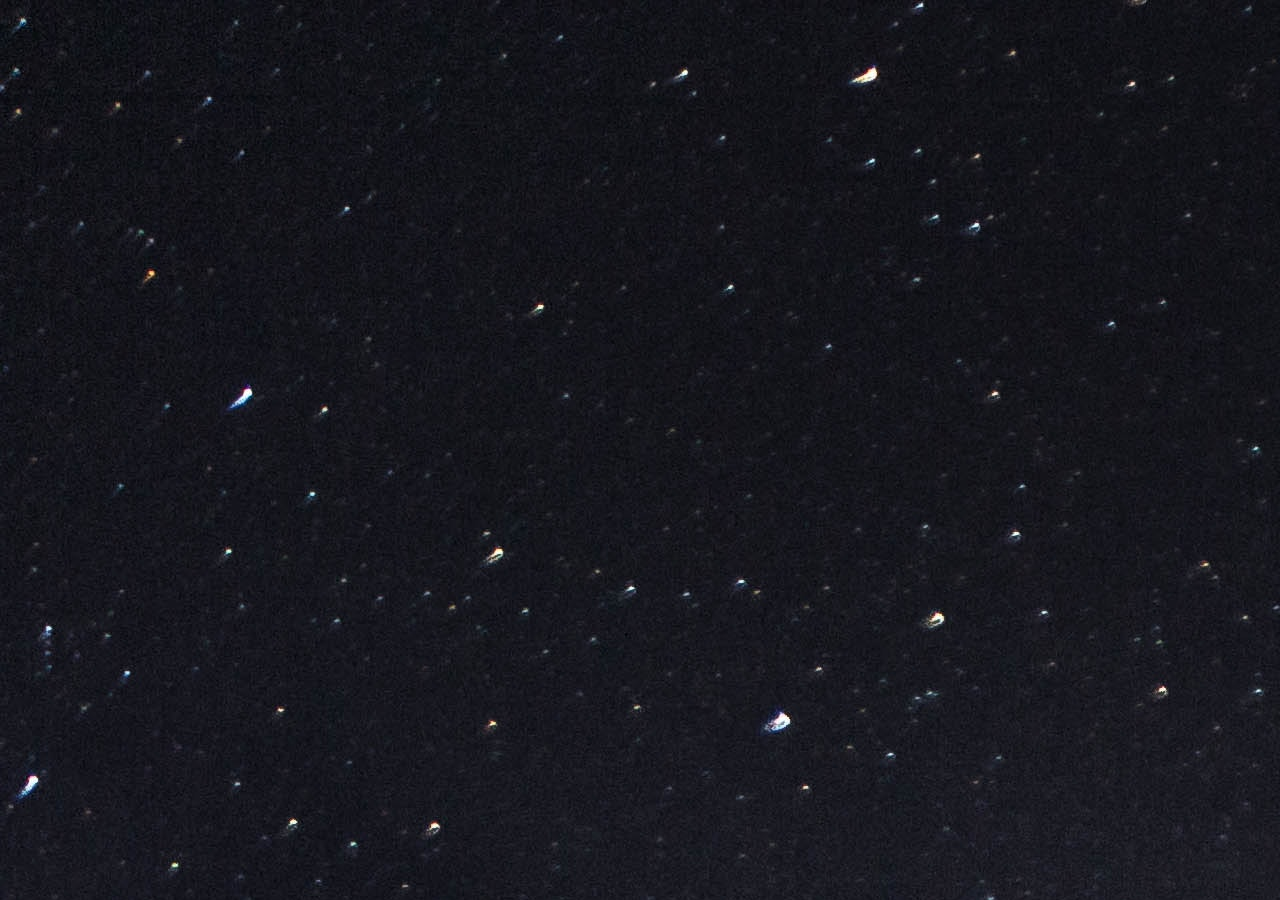
==== commit f461c9e1: "Update index.html" ====
--- a/index.html
+++ b/index.html
@@ -24,6 +24,9 @@
 </body>
 <script>
     alert("Hai Lia");
+    </script>
+    <script>
+    alert("Telat dikit boleh ya hehehe");
     </script>
     <script>
     alert("Selamat Ulang Tahun ya");
@@ -91,74 +94,7 @@
     <script>
     alert("this message is from your Secret Admirer");
     </script><script>
-alert("Hai Lia");
-</script>
-<script>
-alert("Selamat Ulang Tahun ya");
-</script>
-<script>
-alert("semoga panjang umur");
-</script>
-<script>
-alert("Sehat Selalu");
-</script>
-<script>
-alert("Udah ada jodoh belum?");
-</script>
-<script>
-alert("hahahaha");
-</script>
-<script>
-alert("kalau belum semoga cepet ketemu yaa :(");
-</script>
-<script>
-alert("Oh iya sehat selalu juga ya buat keluarganya");
-</script>
-<script>
-alert("Insta Story nya kosong ya");
-</script>
-<script>
-alert("ngga mau diisi atau gimana? sibuk acara ya paling hahaha");
-</script>
-<script>
-alert("hahahaha");
-</script>
-<script>
-alert("tunggu sampai akhir ya ntar ada sesuatu kok");
-</script>
-<script>
-alert("Udah mau lulus ya");
-</script>
-<script>
-alert("ga kerasa udah mau kuliah/kerja atau langsung nikah");
-</script>
-<script>
-alert("hahaha semoga aja lia ketemu yang seiman dan bisa ngejaga lia sampai tua");
-</script>
-<script>
-alert("semoga ketemu sama jodohnya yaa");
-</script>
-<script>
-alert("Capek ya?");
-</script>
-<script>
-alert("Bentar lagi kok,masa gapengen tau sih ada apa di akhir");
-</script>
-<script>
-alert("maaf ya aku gaberani ngirim langsung,aku takut kita makin jauh,yaa walaupun udh agak jauh tapi aku sering ngelihatin di SG/SW (walaupun jarang bikin)");
-</script>
-<script>
-alert("gimana harinya? sedih,senang,bosan, semoga ditahun ini dan tahun tahun mendatang apa yang diinginkan bisa tercapai ya");
-</script>
-<script>
-alert("udah sampai sini aja ya makasih udah mau baca");
-</script>
-<script>
-alert("Thankyou");
-</script>
-<script>
-alert("this message is from your Secret Admirer");
-</script>
+
 <center>
 <h1 id="h1" > SEBELUM NGESCROLL DI ZOOM DULU YA<h1>
 <h1 id="h1"> PUTAR LAGUNYA DULU </h1>
@@ -223,4 +159,4 @@
        <h1 id="h1">Cukup disini ya hahaha makasih udah luangin waktunya, maaf dan terimakasih ,jangan cari tau ini siapa ya please hahaha</h1>
     </center>
     </body>
-</html>+</html>
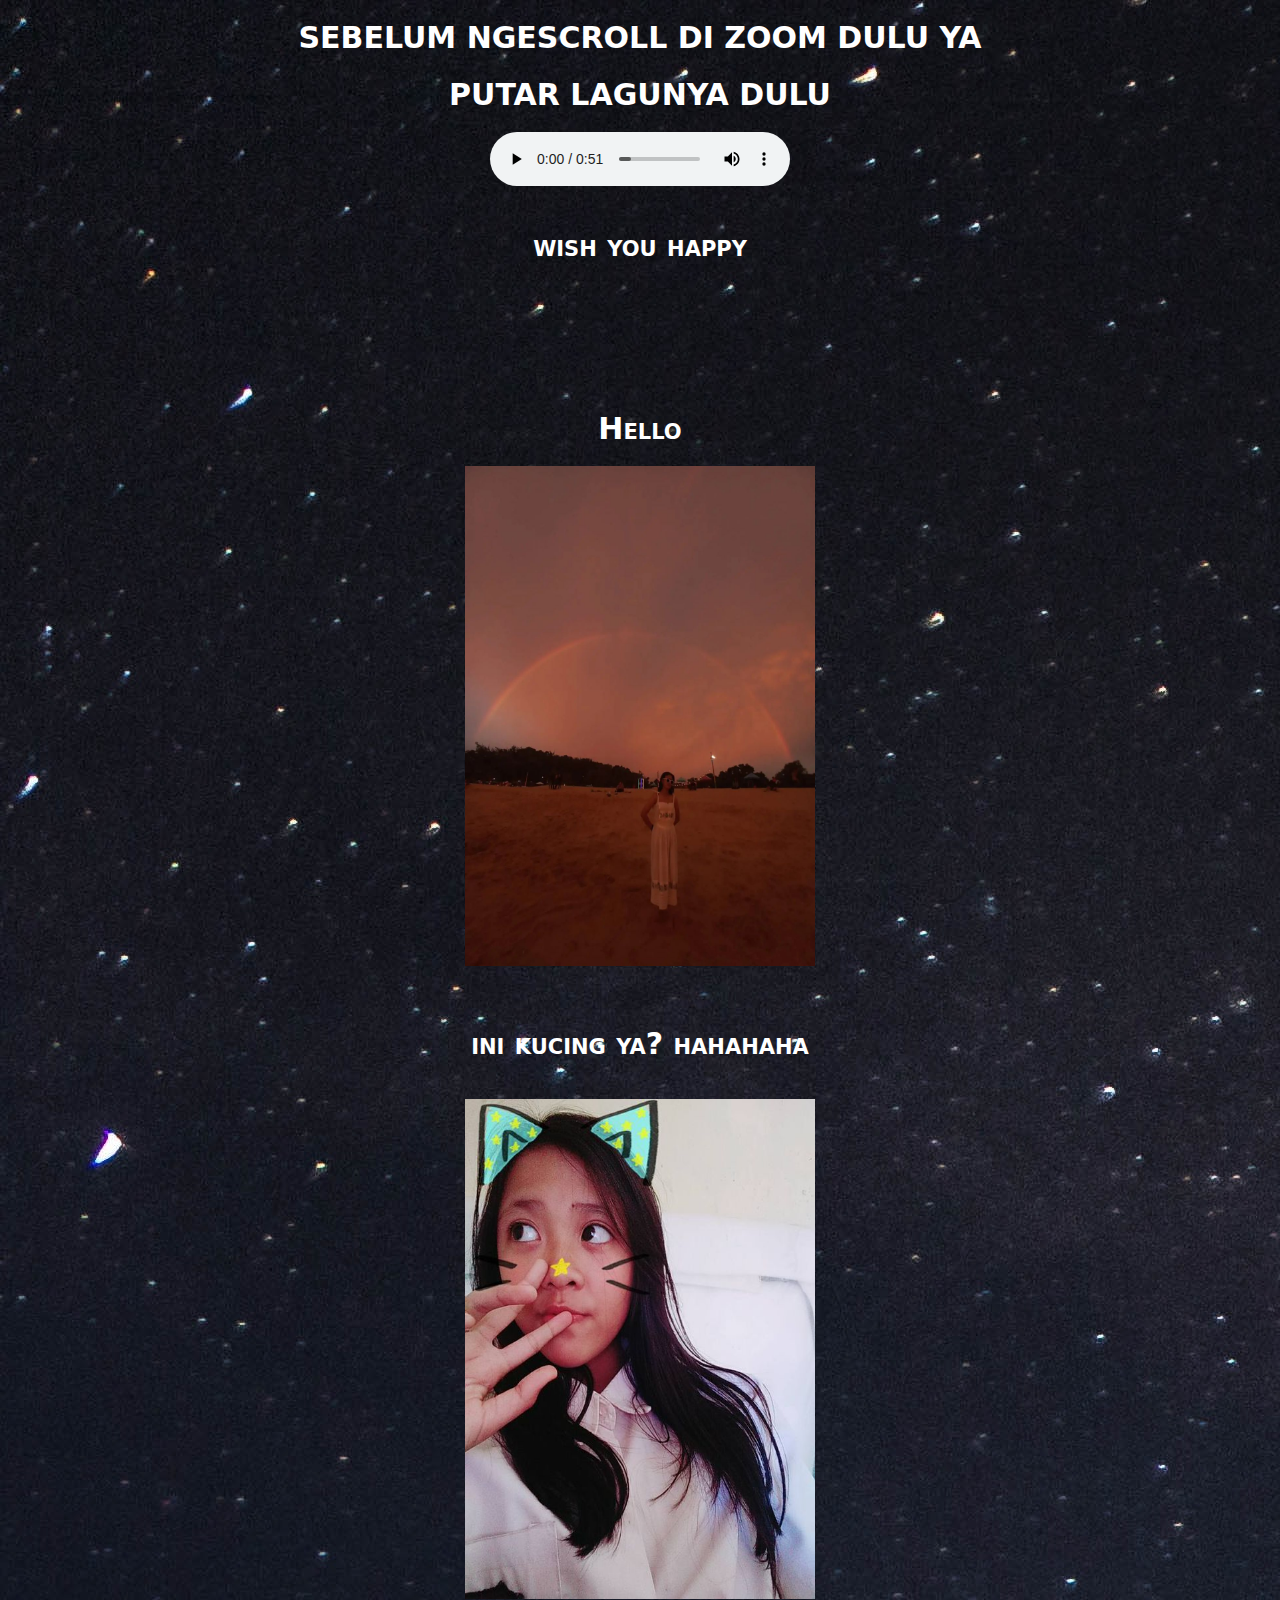
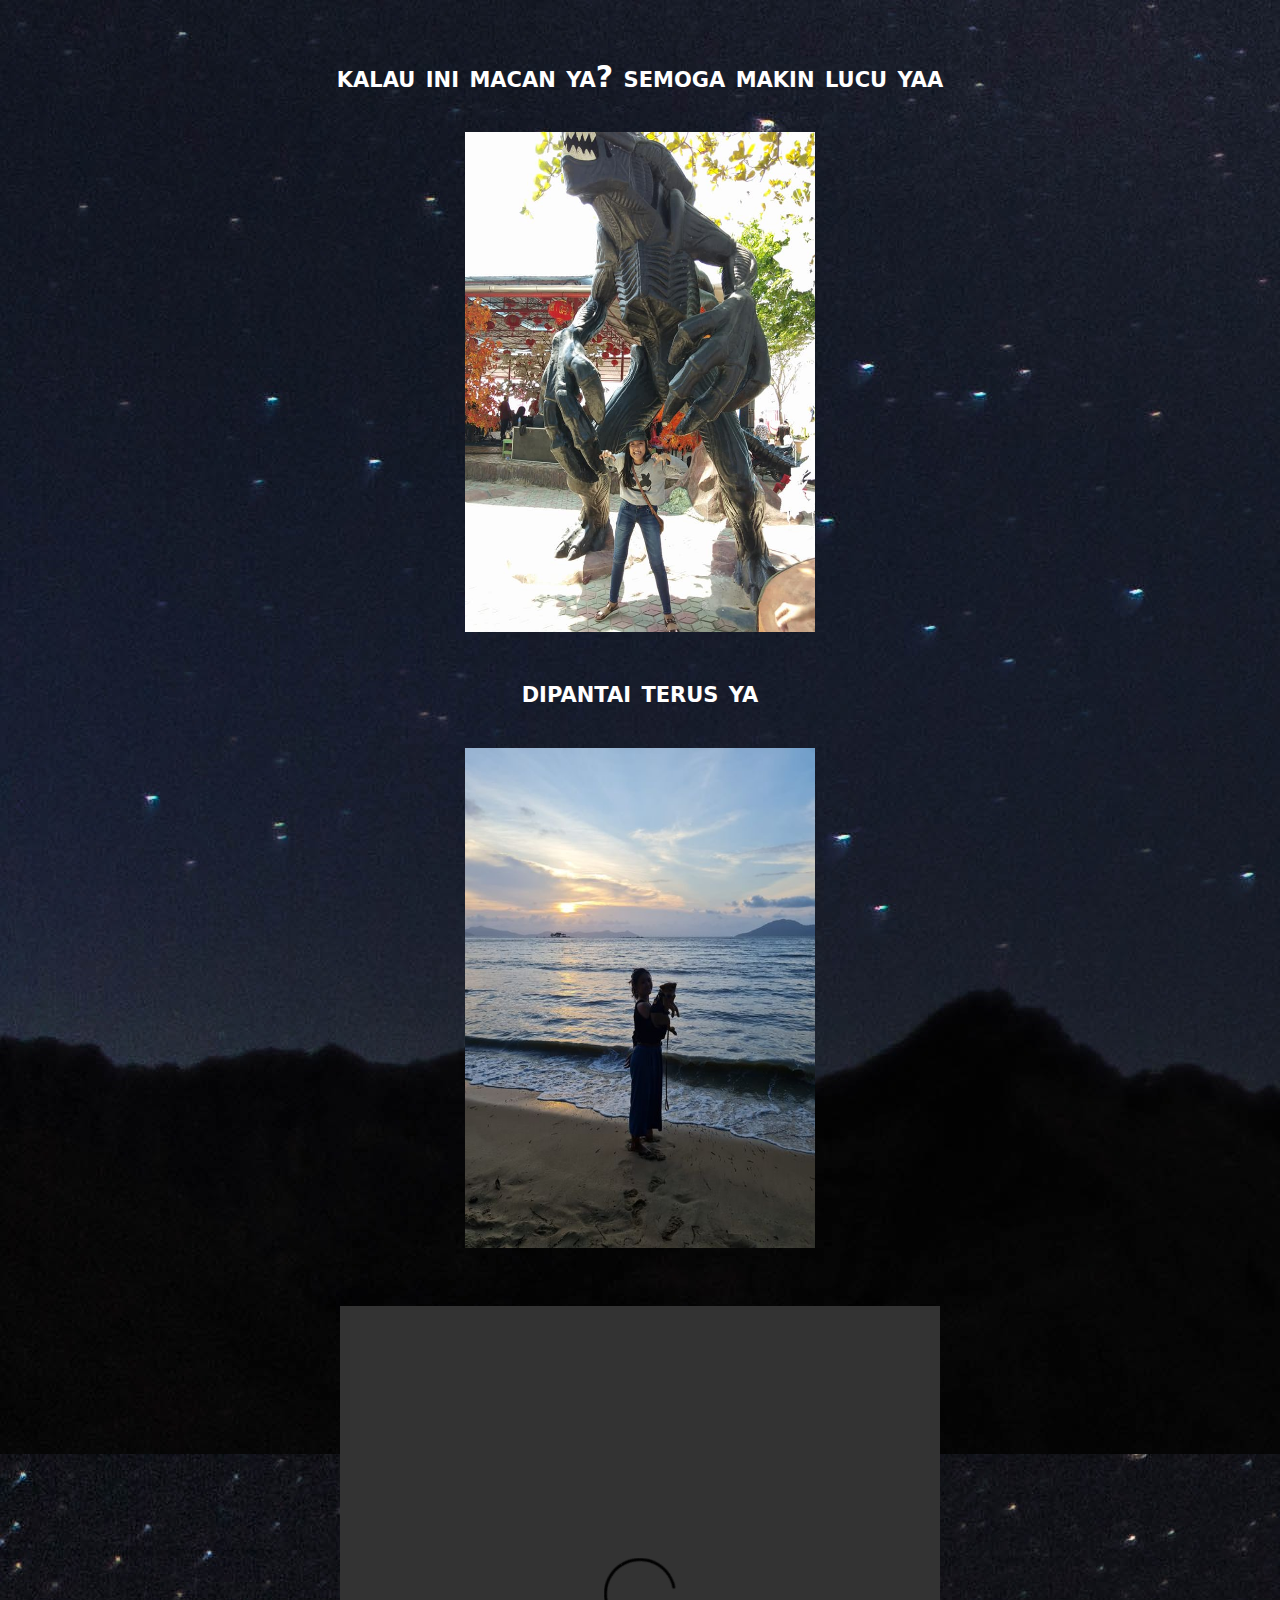
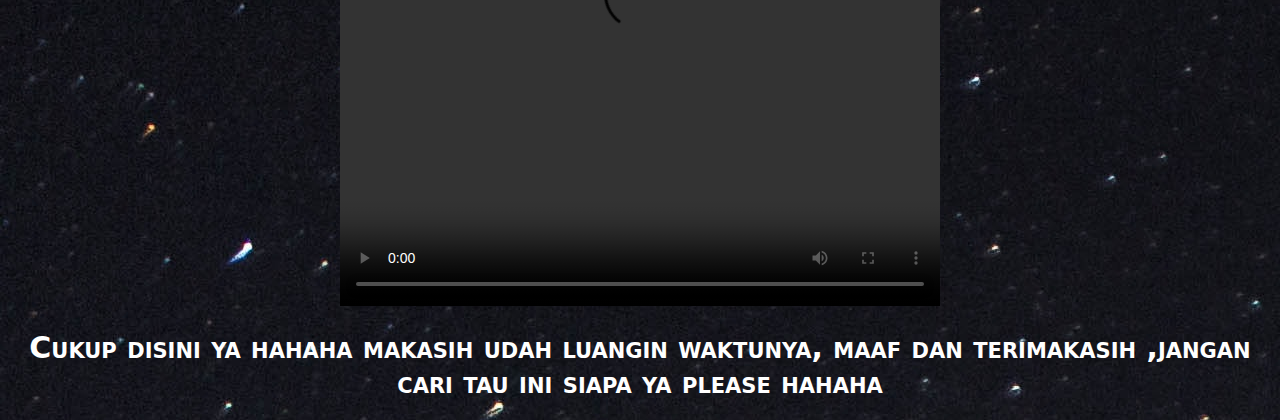
==== commit 925de69a: "Update index.html" ====
--- a/index.html
+++ b/index.html
@@ -93,7 +93,7 @@
     </script>
     <script>
     alert("this message is from your Secret Admirer");
-    </script><script>
+    </script>
 
 <center>
 <h1 id="h1" > SEBELUM NGESCROLL DI ZOOM DULU YA<h1>
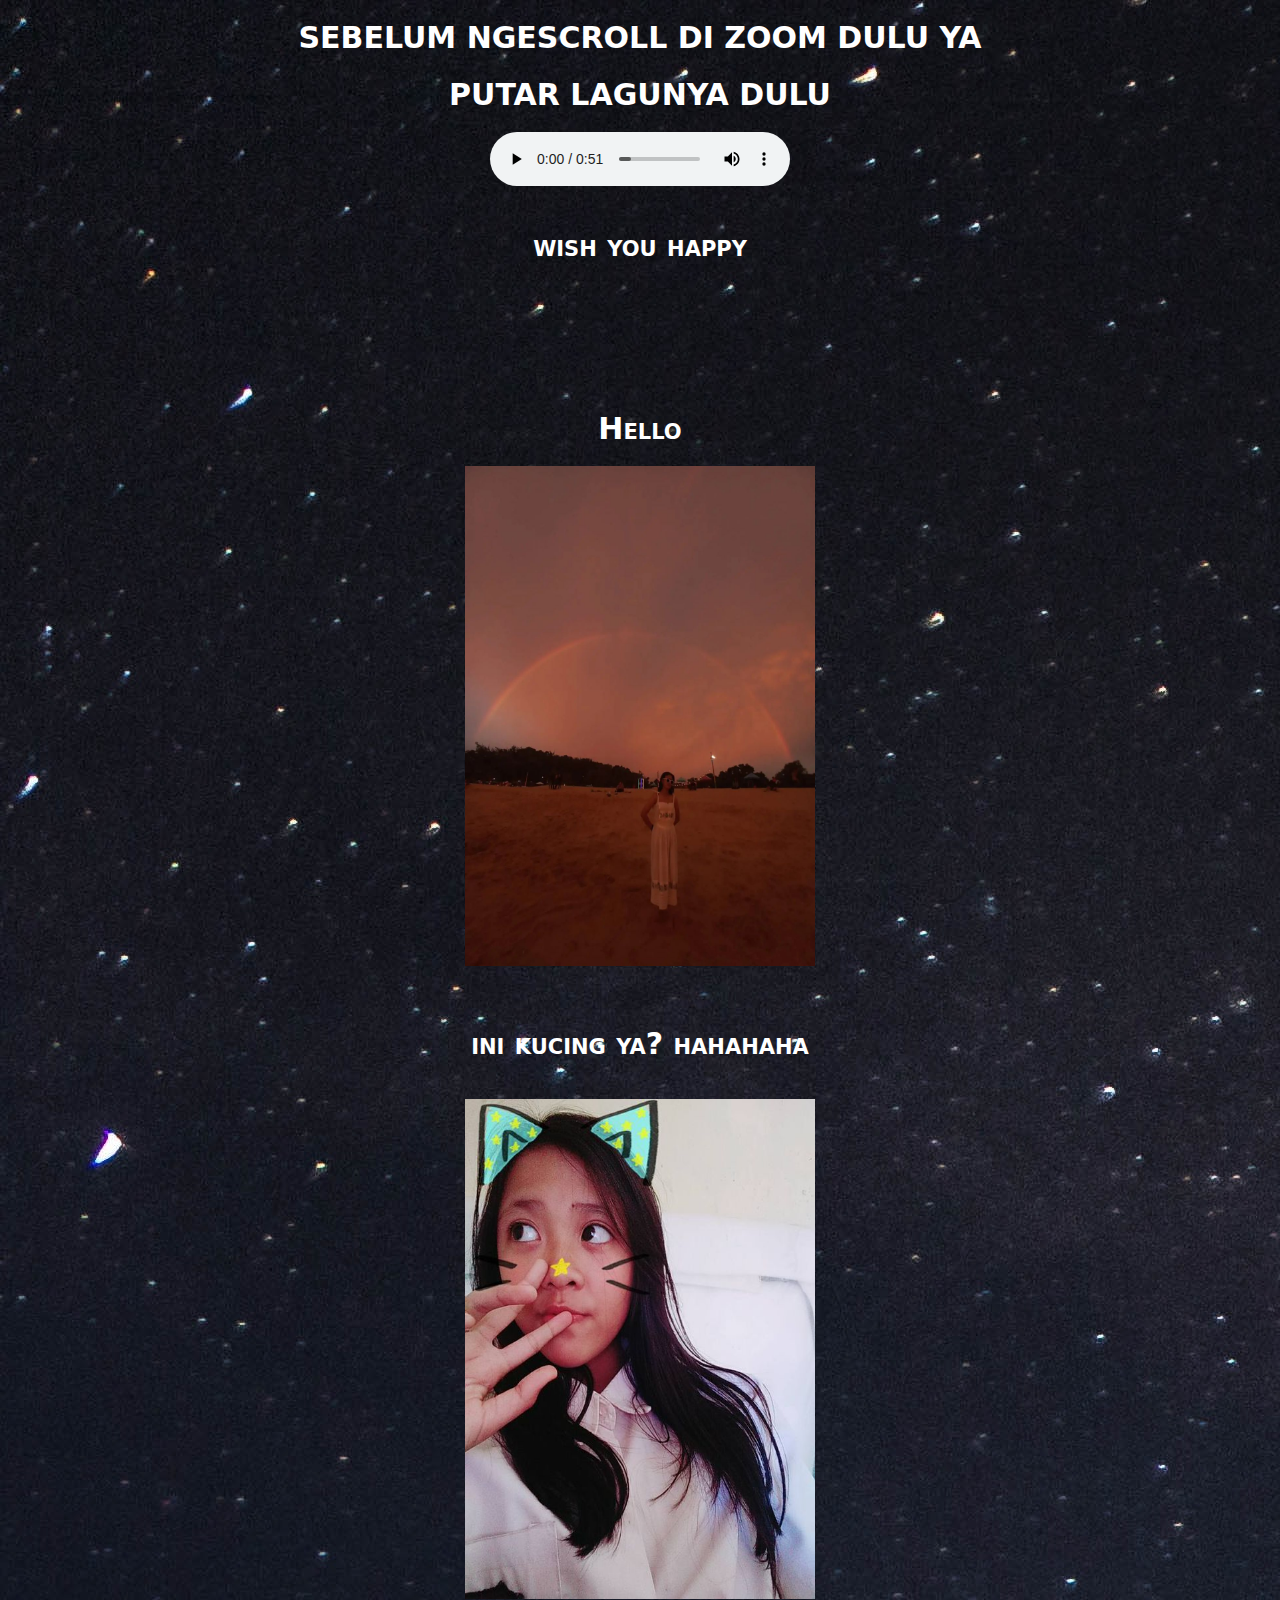
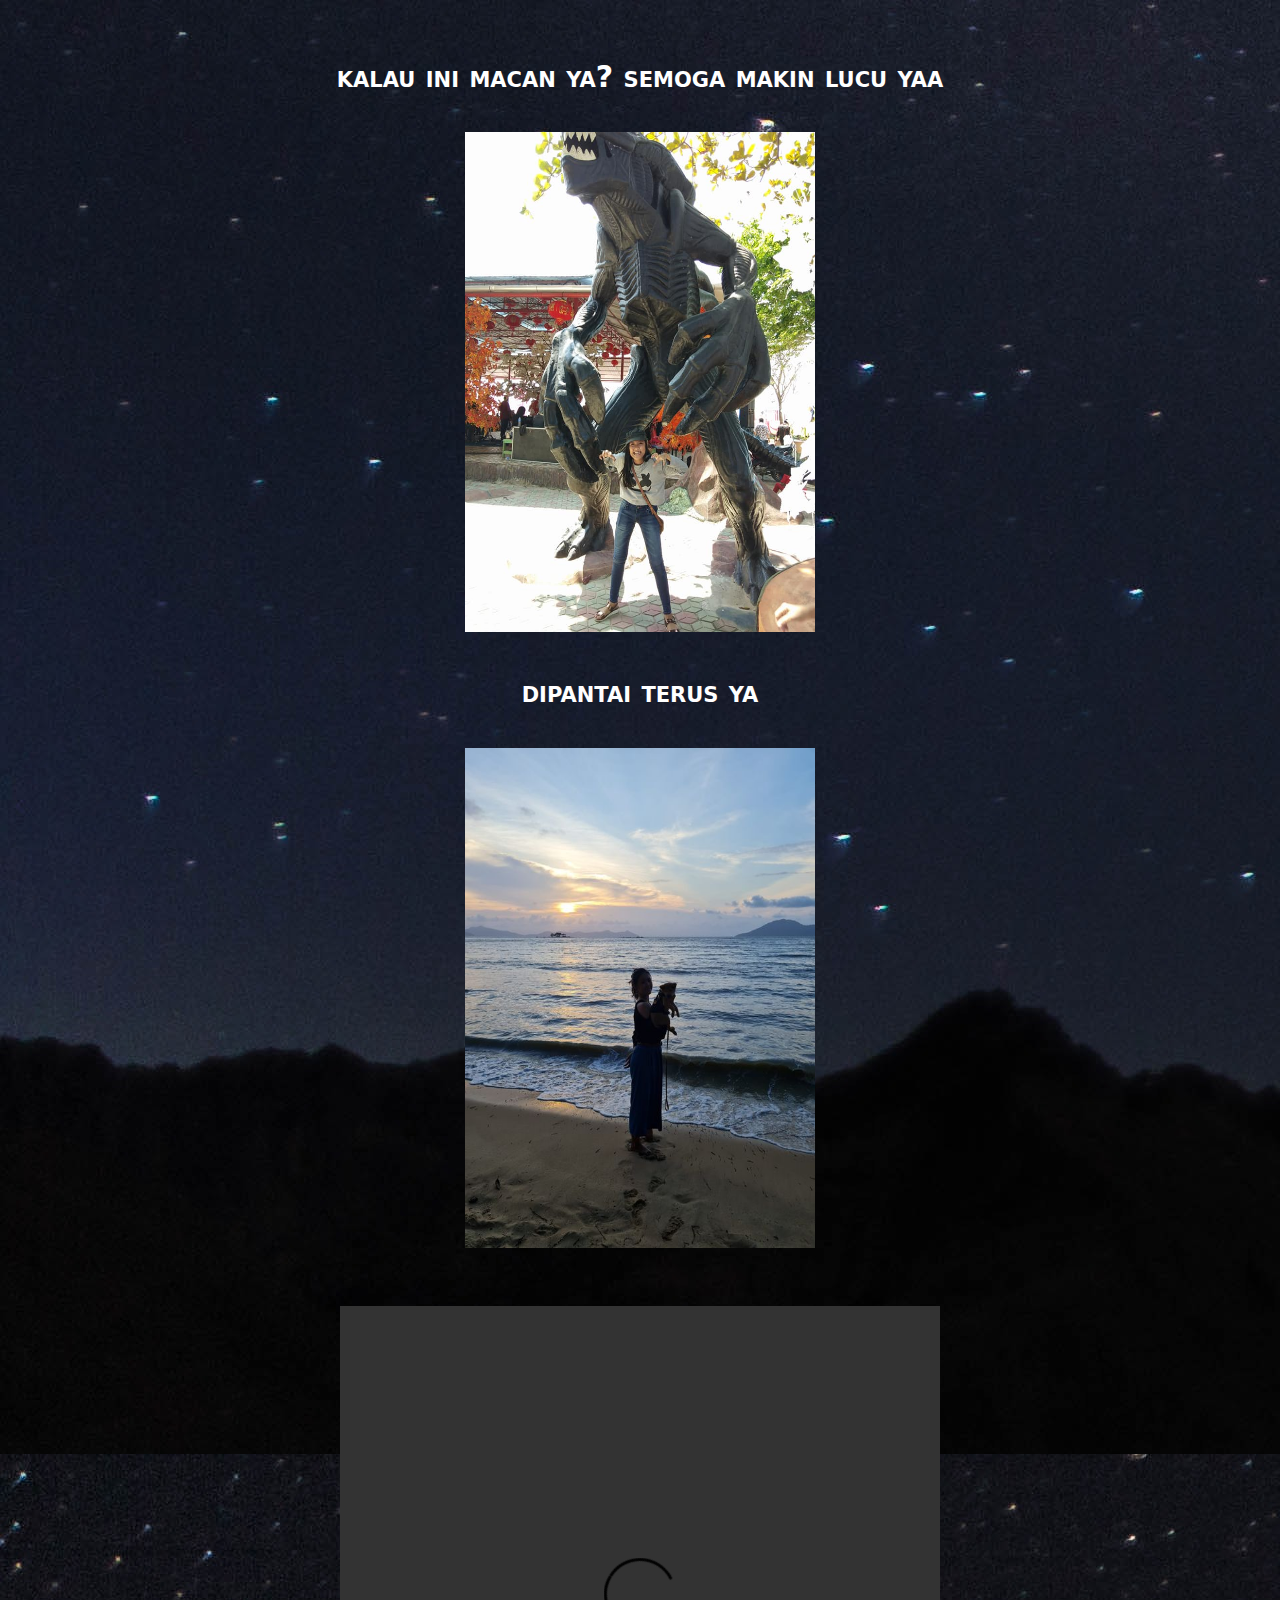
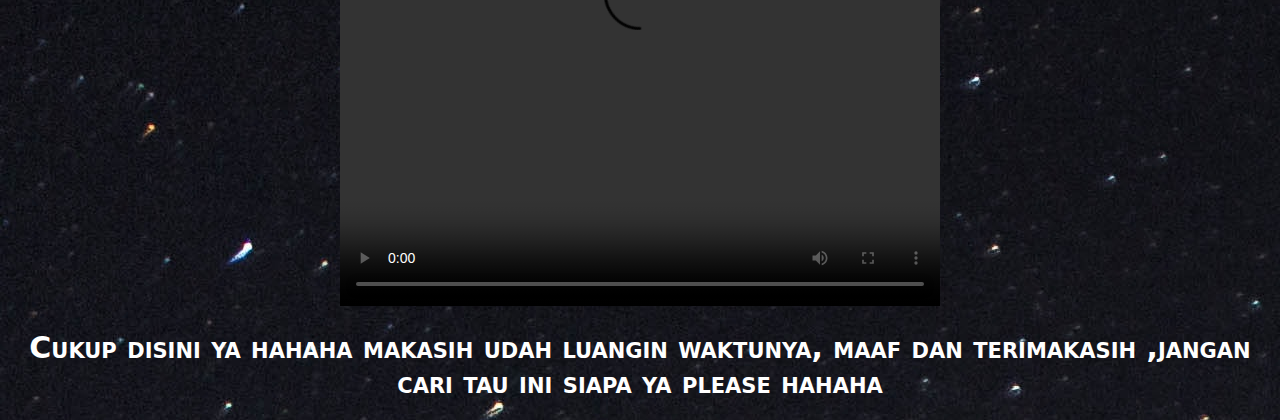
==== commit 9a8a9305: "Update index.html" ====
--- a/index.html
+++ b/index.html
@@ -105,15 +105,6 @@
 </audio>
     
 </body>    
-
-
-<body>
-       
-       
-        
-
-
-    </body>
     <br>
     <br>
     <head>
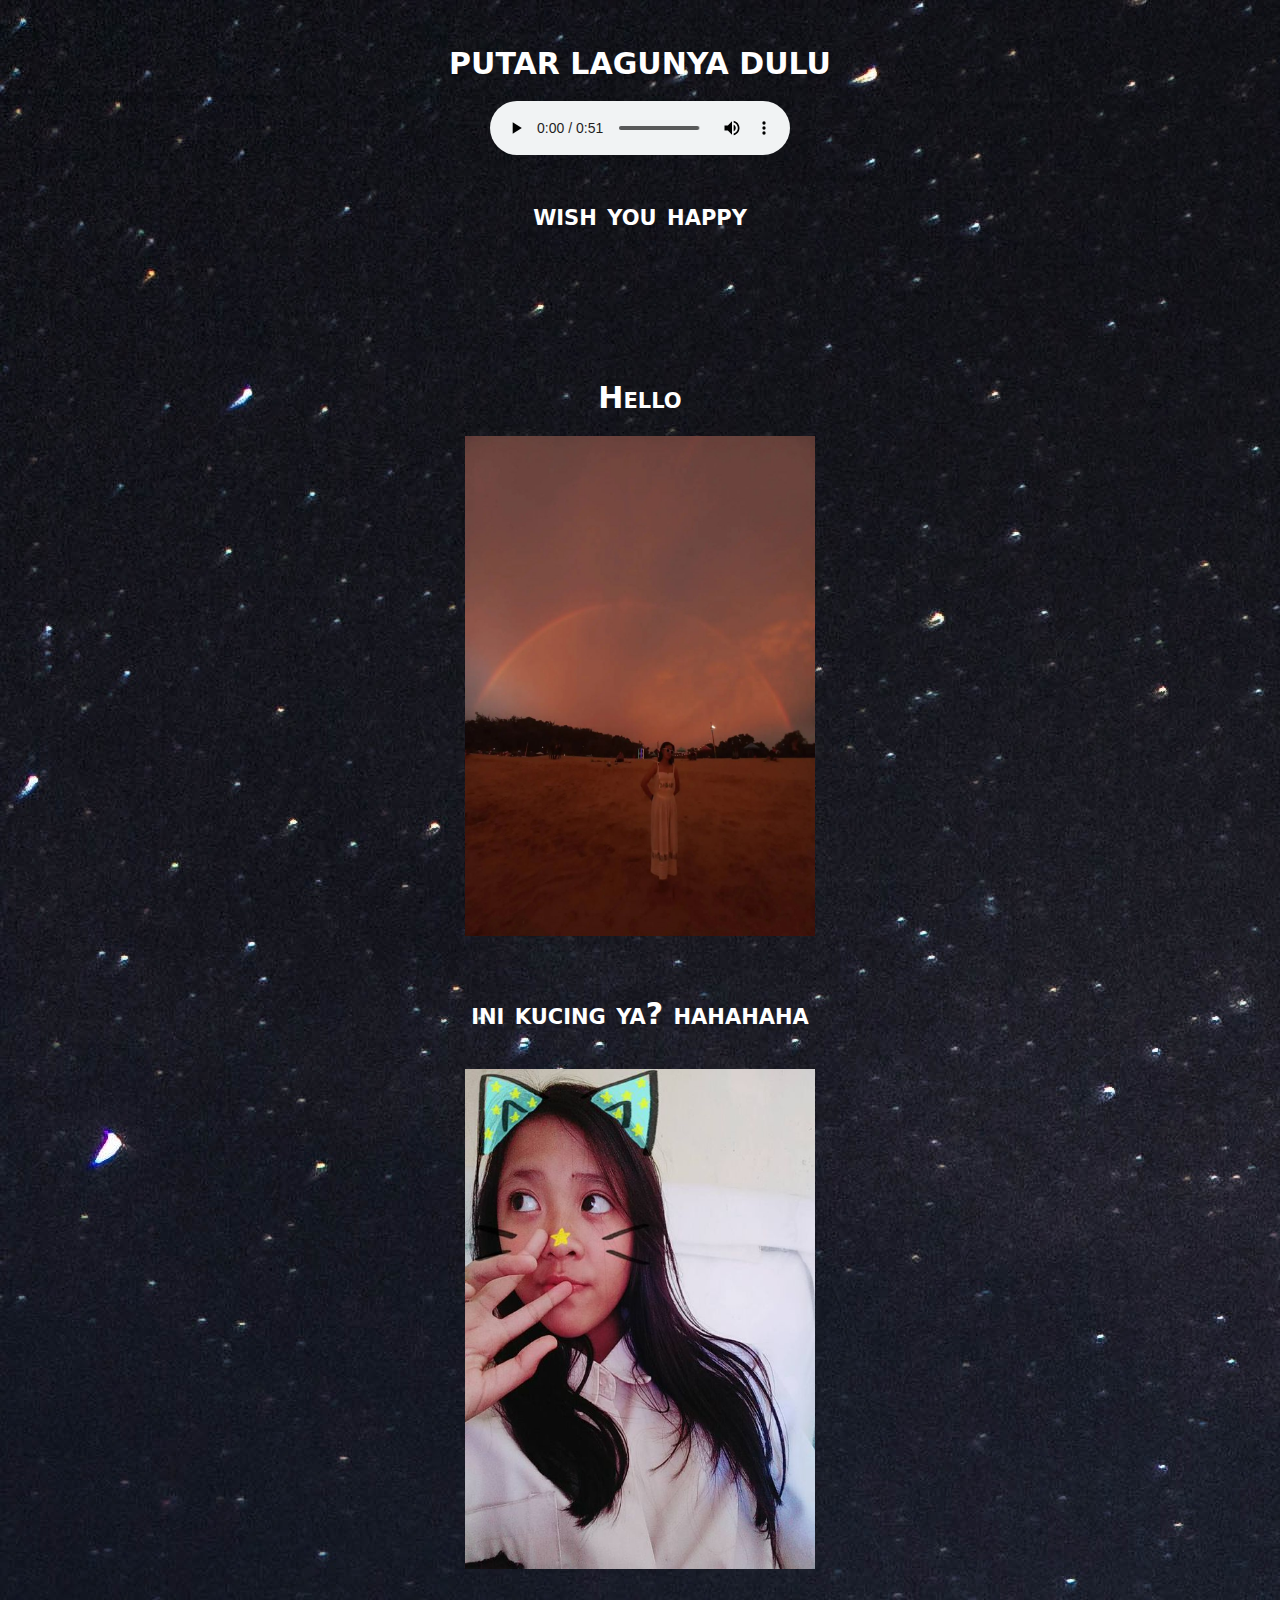
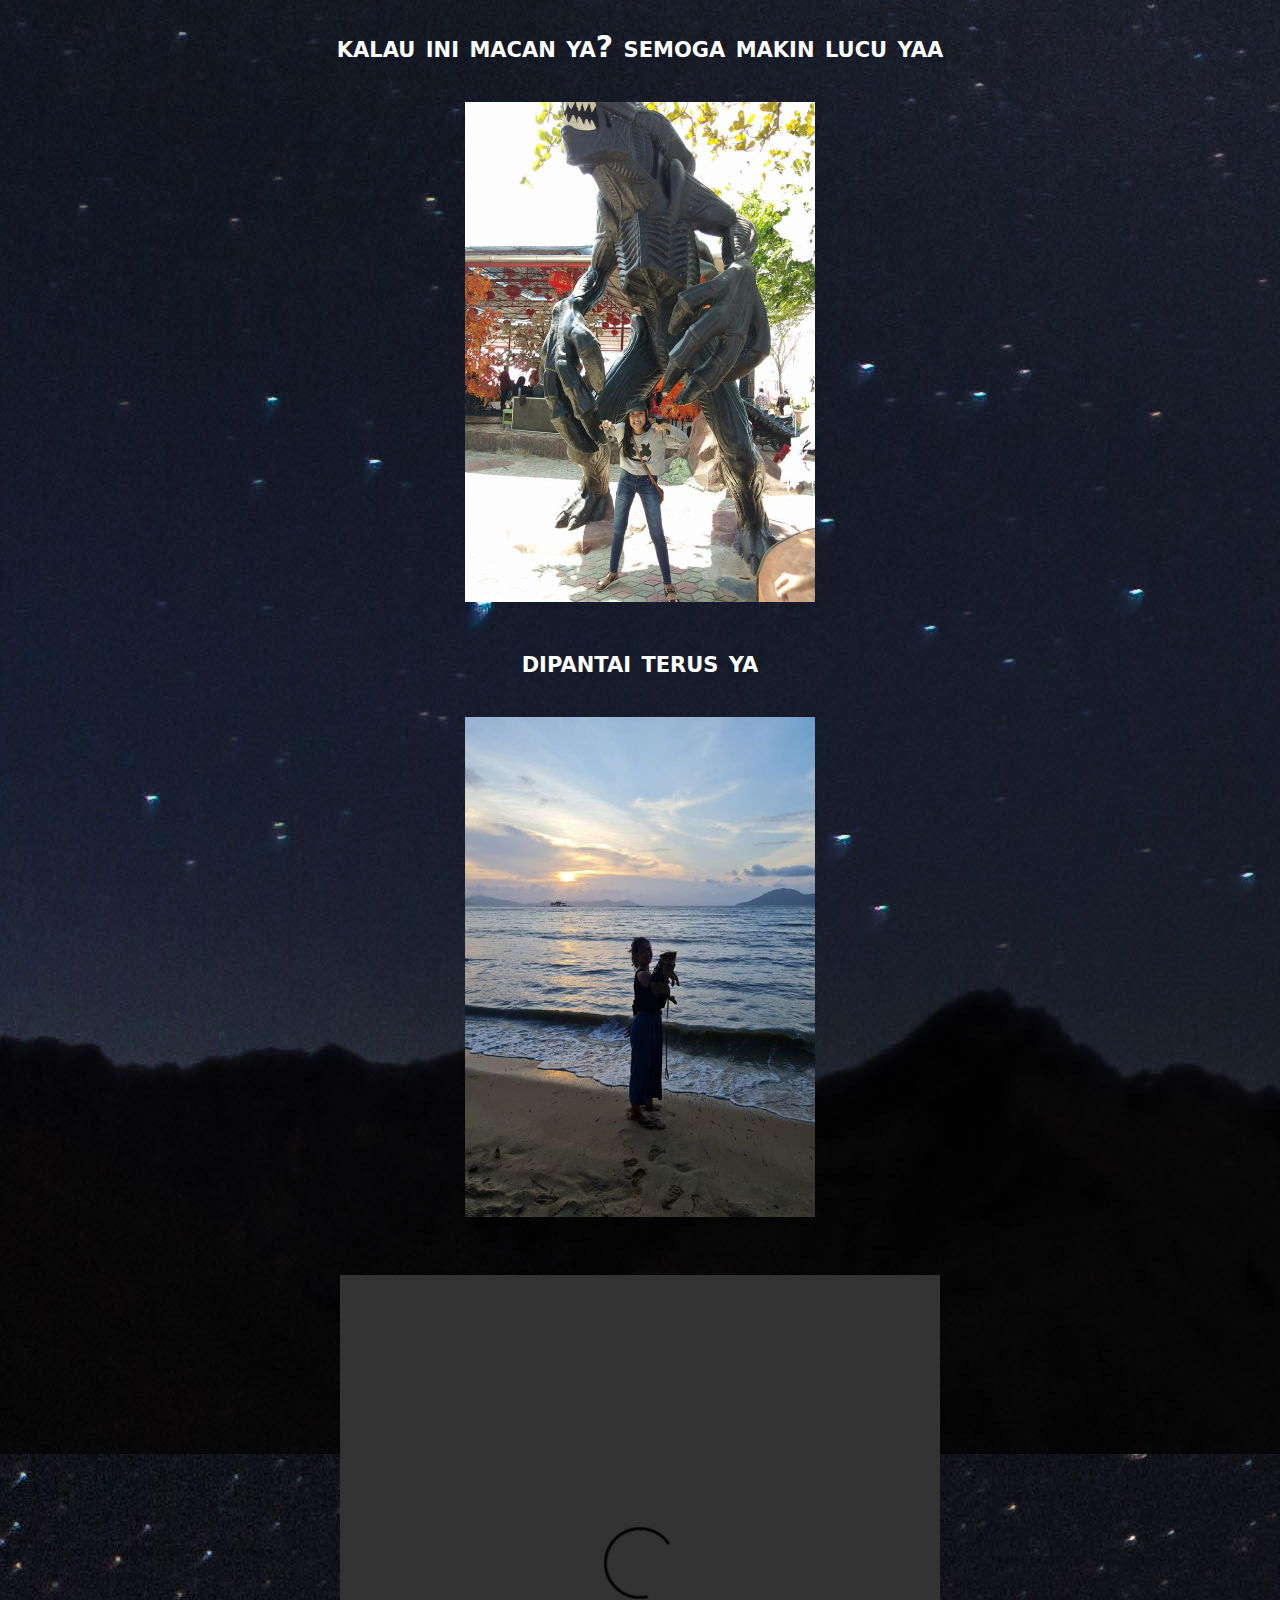
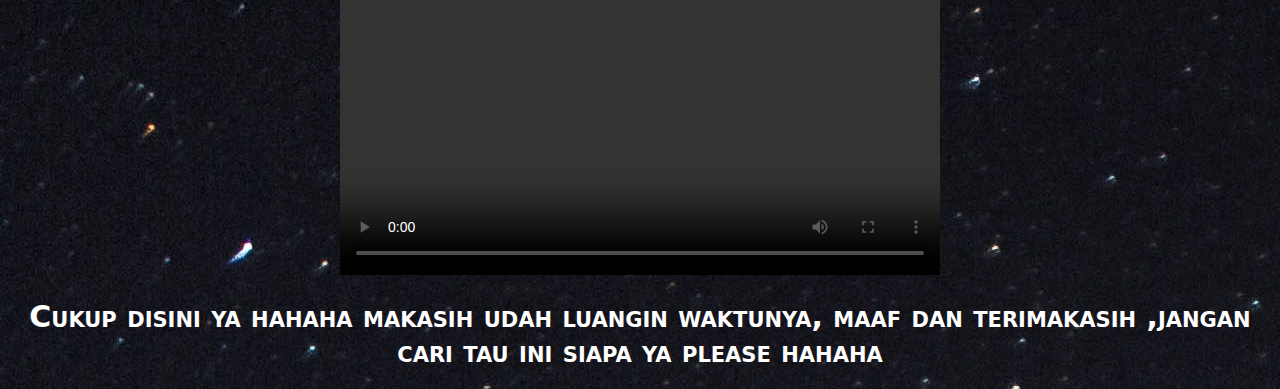
==== commit a9a30848: "Update index.html" ====
--- a/index.html
+++ b/index.html
@@ -96,7 +96,7 @@
     </script>
 
 <center>
-<h1 id="h1" > SEBELUM NGESCROLL DI ZOOM DULU YA<h1>
+<br>
 <h1 id="h1"> PUTAR LAGUNYA DULU </h1>
 <body>
     <audio controls loop>
